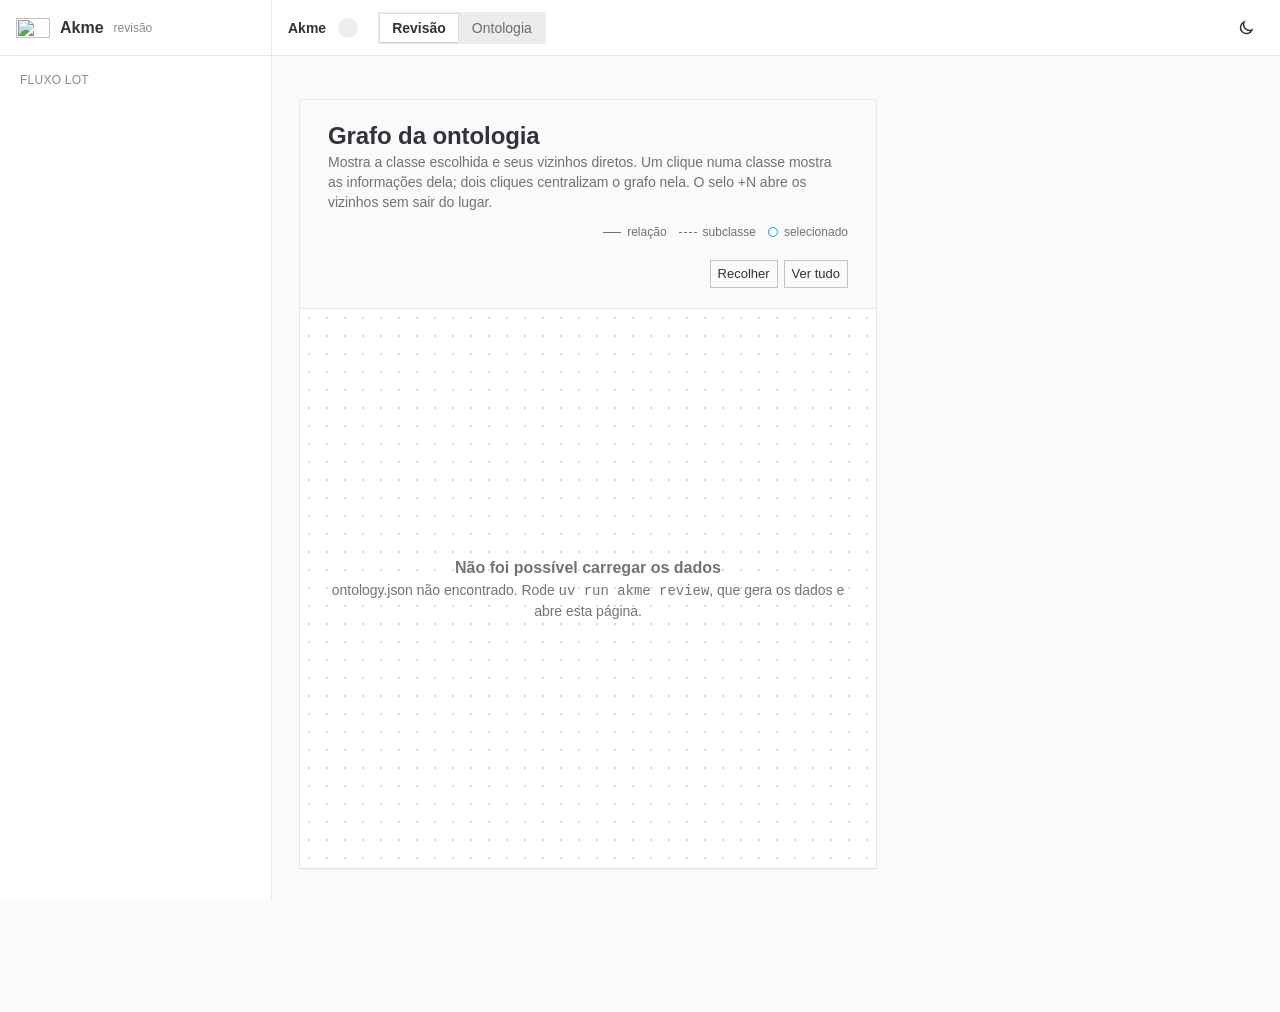
==== akme/static/index.html @ 79ede404 "feat: adiciona conversa com o agente na pagina de revisao via canal do Claude Code Prototipo experim" ====
<!doctype html>
<html lang="pt-BR">
<head>
<meta charset="utf-8">
<meta name="viewport" content="width=device-width, initial-scale=1">
<title>Akme: revisão e ontologia</title>
<meta name="description" content="Caixa de entrada de decisões do consultor: propostas do agente em cada etapa, grafo da ontologia, cobertura e pitfalls do último validate.">
<link rel="icon" href="brand/akme-icon.svg" type="image/svg+xml">
<script>
  // tema antes da primeira pintura: salvo pelo usuario, senao o do sistema
  (function () {
    var saved = null;
    try { saved = localStorage.getItem("akme-theme"); } catch (e) {}
    var dark = saved ? saved === "dark" : matchMedia("(prefers-color-scheme: dark)").matches;
    document.documentElement.setAttribute("data-theme", dark ? "dark" : "light");
  })();
</script>
<link rel="stylesheet" href="akme.css">
<script src="https://cdnjs.cloudflare.com/ajax/libs/d3/7.9.0/d3.min.js"></script>
</head>
<body>
<div class="app">
  <aside class="sidebar" id="sidebar" aria-label="Navegação">
    <div class="sidebar-head">
      <a class="brand" href="#" aria-label="Akme">
        <img class="light-only" src="brand/akme-symbol-light.svg" alt="" width="34" height="20">
        <img class="dark-only" src="brand/akme-symbol-dark.svg" alt="" width="34" height="20">
        <span>Akme</span>
      </a>
      <span class="label tertiary" id="sidebar-mode">revisão</span>
    </div>
    <div class="sidebar-body">
      <section class="sidebar-section" aria-label="Etapas do fluxo">
        <div class="group-label">Fluxo LOT</div>
        <ol class="stepper" id="stepper"></ol>
      </section>
      <nav id="rv-nav" class="sidebar-section" aria-label="Fila de decisões" hidden></nav>
      <div id="ont-nav" class="sidebar-section" hidden>
        <div class="input-search">
          <svg viewBox="0 0 24 24" fill="none" stroke="currentColor" stroke-width="2" aria-hidden="true"><circle cx="11" cy="11" r="7"/><path d="M20 20l-3.5-3.5"/></svg>
          <input id="search" class="input" type="search" placeholder="Buscar classe, termo ou sigla" aria-label="Buscar classe, termo ou sigla">
        </div>
        <nav id="nav" aria-label="Hierarquia de classes"></nav>
      </div>
    </div>
  </aside>

  <div class="main">
    <header class="header">
      <button class="btn btn-ghost btn-icon menu-btn" id="menu" aria-label="Abrir ou fechar a navegação" aria-controls="sidebar" aria-expanded="false">
        <svg viewBox="0 0 24 24" fill="none" stroke="currentColor" stroke-width="2"><path d="M4 7h16M4 12h16M4 17h16"/></svg>
      </button>
      <span class="title" id="project-title">Akme</span>
      <span class="badge badge-alt badge-sm mono" id="version"></span>
      <nav class="tabs" id="tabs" role="tablist" aria-label="Vistas" hidden>
        <button type="button" class="tab" id="tab-revisao" role="tab" aria-controls="view-revisao" aria-selected="true">Revisão <span class="badge" id="tab-revisao-count" hidden></span></button>
        <button type="button" class="tab" id="tab-ontologia" role="tab" aria-controls="view-ontologia" aria-selected="false">Ontologia</button>
      </nav>
      <span class="spacer"></span>
      <span class="stage-chip" id="stage-chip"></span>
      <button type="button" class="btn btn-outline btn-sm" id="chat-toggle" aria-controls="chat-panel" aria-expanded="false" hidden>Conversa <span class="badge badge-sm" id="chat-unread" hidden></span></button>
      <button class="btn btn-ghost btn-icon" id="theme" aria-label="Alternar tema claro e escuro">
        <svg id="icon-sun" viewBox="0 0 24 24" fill="none" stroke="currentColor" stroke-width="2"><circle cx="12" cy="12" r="4"/><path d="M12 2v2M12 20v2M2 12h2M20 12h2M4.9 4.9l1.4 1.4M17.7 17.7l1.4 1.4M4.9 19.1l1.4-1.4M17.7 6.3l1.4-1.4"/></svg>
        <svg id="icon-moon" viewBox="0 0 24 24" fill="none" stroke="currentColor" stroke-width="2" style="display:none"><path d="M20 14.5A8 8 0 0 1 9.5 4a8 8 0 1 0 10.5 10.5z"/></svg>
      </button>
    </header>

    <main class="content" id="conteudo">
      <div id="gate-banner" role="status" hidden></div>

      <section id="view-revisao" role="tabpanel" aria-labelledby="tab-revisao" hidden></section>

      <div id="view-ontologia" role="tabpanel" aria-labelledby="tab-ontologia" style="display:flex; flex-direction:column; gap:24px" hidden>
        <section class="stats" id="stats" aria-label="Resumo"></section>
        <section class="workspace">
          <div class="card graph-card">
            <div class="graph-head">
              <div>
                <h2 class="h2">Grafo da ontologia</h2>
                <p class="p secondary">Mostra a classe escolhida e seus vizinhos diretos. Um clique numa classe mostra as informações dela; dois cliques centralizam o grafo nela. O selo +N abre os vizinhos sem sair do lugar.</p>
              </div>
              <div class="legend" aria-hidden="true">
                <span><i></i> relação</span>
                <span><i class="dashed"></i> subclasse</span>
                <span><b></b> selecionado</span>
              </div>
            </div>
            <div class="graph-bar">
              <nav class="crumbs" id="crumbs" aria-label="Caminho da classe"></nav>
              <div class="actions">
                <div class="seg" id="layouts" role="group" aria-label="Forma do grafo"></div>
                <button type="button" class="btn btn-outline btn-sm" id="graph-reset">Recolher</button>
                <button type="button" class="btn btn-outline btn-sm" id="graph-all" aria-pressed="false">Ver tudo</button>
              </div>
            </div>
            <div class="graph-wrap">
              <svg class="graph" id="graph" role="img" aria-labelledby="graph-title"><title id="graph-title">Grafo de classes e relações da ontologia</title></svg>
              <div class="graph-empty" id="graph-empty" hidden></div>
            </div>
          </div>
          <aside class="card panel" id="panel" aria-live="polite"></aside>
        </section>
        <section class="summary" id="summary"></section>
      </div>
    </main>
  </div>
</div>

<aside class="chat-panel" id="chat-panel" aria-label="Conversa com o agente" hidden>
  <div class="chat-head">
    <span class="chat-title">Conversa com o agente</span>
    <button type="button" class="btn btn-ghost btn-icon btn-sm" id="chat-close" aria-label="Fechar a conversa">
      <svg viewBox="0 0 24 24" fill="none" stroke="currentColor" stroke-width="2" aria-hidden="true"><path d="M6 6l12 12M18 6L6 18"/></svg>
    </button>
  </div>
  <div class="chat-log" id="chat-log" role="log" aria-live="polite"></div>
  <p class="chat-hint" id="chat-hint" hidden></p>
  <p class="chat-error" id="chat-error" role="alert" hidden></p>
  <form class="chat-form" id="chat-form">
    <label class="sr-only" for="chat-input">Mensagem para o agente</label>
    <textarea class="textarea" id="chat-input" rows="3" placeholder="Escreva para o agente (Enter envia, Shift+Enter quebra linha)"></textarea>
    <button type="submit" class="btn" id="chat-send">Enviar</button>
  </form>
</aside>

<script src="ontology.js"></script>
<script src="graph.js"></script>
<script src="review.js"></script>
<script src="app.js"></script>
<script src="chat.js"></script>
</body>
</html>
---- akme/static/akme.css ----
/* Akme: folha de estilo da pagina de revisao e do grafo.
   Tokens e componentes do QuantumBlack Design System (QBDS) como no guia do grupo;
   ver docs/design-tokens.md. Sem build: CSS puro, cantos retos, modo claro e escuro. */

@font-face {
  font-family: "Inter"; font-style: normal; font-weight: 400 700; font-display: swap;
  src: url("fonts/inter-latin.woff2") format("woff2");
  unicode-range: U+0000-00FF, U+0131, U+0152-0153, U+02BB-02BC, U+02C6, U+02DA, U+02DC, U+0304, U+0308, U+0329, U+2000-206F, U+20AC, U+2122, U+2191, U+2193, U+2212, U+2215, U+FEFF, U+FFFD;
}
@font-face {
  font-family: "Roboto Mono"; font-style: normal; font-weight: 400 700; font-display: swap;
  src: url("fonts/roboto-mono-latin.woff2") format("woff2");
  unicode-range: U+0000-00FF, U+0131, U+0152-0153, U+02BB-02BC, U+02C6, U+02DA, U+02DC, U+0304, U+0308, U+0329, U+2000-206F, U+20AC, U+2122, U+2191, U+2193, U+2212, U+2215, U+FEFF, U+FFFD;
}

/* ---------- tokens ---------- */
:root {
  --mist-50: oklch(100% 0 0);
  --mist-100: oklch(98.54% 0.0013 286.38);
  --mist-200: oklch(97.24% 0.0011 197.14);
  --mist-300: oklch(96.37% 0.0017 247.84);
  --mist-400: oklch(94.49% 0.0025 228.79);
  --mist-500: oklch(93% 0.0035 247.86);
  --slate-300: oklch(30.29% 0.0203 273.16);
  --slate-600: oklch(25.44% 0.0231 273.73);
  --slate-700: oklch(23.76% 0.0235 273.59);
  --slate-800: oklch(22.43% 0.022 272.68);
  --slate-900: oklch(20.64% 0.0205 271.56);
  --slate-950: oklch(18.46% 0.0187 274.71);
  --qb-accent: oklch(69.89% 0.1572 238.91);

  --surface-base: var(--mist-100);
  --surface-primary: var(--mist-50);
  --surface-secondary: var(--mist-400);
  --fill-ui-1: var(--mist-100);
  --fill-ui-2: var(--mist-300);
  --fill-ui-3: var(--mist-200);
  --fill-subtle: oklch(20.64% 0.0205 271.56 / calc(15 / 255));
  --fill-muted: oklch(20.64% 0.0205 271.56 / calc(20 / 255));
  --fill-active: var(--slate-950);
  --fill-active-inverse: var(--mist-50);
  --text-primary: oklch(20.64% 0.0205 271.56 / calc(224 / 255));
  --text-secondary: oklch(20.64% 0.0205 271.56 / calc(153 / 255));
  --text-tertiary: oklch(20.64% 0.0205 271.56 / calc(128 / 255));
  --text-disabled: oklch(20.64% 0.0205 271.56 / calc(97 / 255));
  --text-inverse: oklch(100% 0 0 / calc(224 / 255));
  --text-information: #0369a1;
  --text-error: #b91c1c;
  --text-warning: #b45309;
  --text-success: #15803d;
  --border-divider: oklch(20.64% 0.0205 271.56 / calc(26 / 255));
  --border-tertiary: oklch(20.64% 0.0205 271.56 / calc(41 / 255));
  --border-secondary: oklch(20.64% 0.0205 271.56 / calc(61 / 255));
  --border-primary: oklch(20.64% 0.0205 271.56 / calc(153 / 255));
  --border-active: var(--slate-950);
  --border-focus: #0ea5e9;
  --status-success: #16a34a;
  --status-error: #dc2626;
  --status-warning: #d97706;
  --status-information: #0284c7;
  --shade-t: oklch(20.64% 0.0205 271.56 / calc(20 / 255));
  --shade: oklch(20.64% 0.0205 271.56 / calc(97 / 255));
  --shade-t-01: oklch(20.64% 0.0205 271.56 / calc(31 / 255));
  --shade-01: oklch(20.64% 0.0205 271.56 / calc(31 / 255));
  --overlay-hover: oklch(20.64% 0.0205 271.56 / calc(20 / 255));
  --overlay-pressed: oklch(20.64% 0.0205 271.56 / calc(41 / 255));
  --overlay-hover-inverse: oklch(100% 0 0 / calc(20 / 255));
  --overlay-pressed-inverse: oklch(100% 0 0 / calc(41 / 255));

  --font-sans: "Inter", "Segoe UI", Arial, sans-serif;
  --font-mono: "Roboto Mono", Consolas, monospace;
  --rad: 0; /* QBDS: cantos retos em todos os componentes */
  --rad-round: 9999px;
  --elevation-0: 0 1px 1px 0 var(--shade-t), 0 0 1px 0 var(--shade);
  --elevation-1: 0 2px 4px 1px var(--shade-t-01), 0 1px 4px 0 var(--shade-01);
  --header-h: 56px;
  --sidebar-w: 17rem;
  --inset: 28px;
  --inset-sm: 24px;
  --t: 140ms;
}
/* app.js resolve o tema (salvo ou do sistema) em data-theme antes da primeira pintura */
:root[data-theme="dark"] {
  --surface-base: var(--slate-900);
  --surface-primary: var(--slate-800);
  --surface-secondary: var(--slate-700);
  --fill-ui-1: var(--slate-600);
  --fill-ui-2: var(--slate-300);
  --fill-ui-3: var(--slate-700);
  --fill-subtle: oklch(100% 0 0 / calc(15 / 255));
  --fill-muted: oklch(100% 0 0 / calc(20 / 255));
  --fill-active: var(--mist-50);
  --fill-active-inverse: var(--slate-950);
  --text-primary: oklch(100% 0 0 / calc(224 / 255));
  --text-secondary: oklch(100% 0 0 / calc(153 / 255));
  --text-tertiary: oklch(100% 0 0 / calc(128 / 255));
  --text-disabled: oklch(100% 0 0 / calc(97 / 255));
  --text-inverse: oklch(20.64% 0.0205 271.56 / calc(224 / 255));
  --text-information: #38bdf8;
  --text-error: #f87171;
  --text-warning: #fbbf24;
  --text-success: #4ade80;
  --border-divider: oklch(100% 0 0 / calc(20 / 255));
  --border-tertiary: oklch(100% 0 0 / calc(41 / 255));
  --border-secondary: oklch(100% 0 0 / calc(97 / 255));
  --border-primary: oklch(100% 0 0 / calc(153 / 255));
  --border-active: var(--mist-50);
  --border-focus: #38bdf8;
  --status-success: #4ade80;
  --status-error: #f87171;
  --status-warning: #fbbf24;
  --status-information: #38bdf8;
  --shade-t: oklch(20.64% 0.0205 271.56 / calc(224 / 255));
  --shade: oklch(20.64% 0.0205 271.56 / calc(224 / 255));
  --shade-t-01: oklch(20.64% 0.0205 271.56 / calc(224 / 255));
  --shade-01: oklch(20.64% 0.0205 271.56 / calc(224 / 255));
  --overlay-hover: oklch(100% 0 0 / calc(20 / 255));
  --overlay-pressed: oklch(100% 0 0 / calc(41 / 255));
  --overlay-hover-inverse: oklch(20.64% 0.0205 271.56 / calc(20 / 255));
  --overlay-pressed-inverse: oklch(20.64% 0.0205 271.56 / calc(41 / 255));
}

/* ---------- base ---------- */
/* o navegador desenha barras de rolagem, campos e dialogos no esquema de cor da pagina */
:root { color-scheme: light; }
:root[data-theme="dark"] { color-scheme: dark; }
* { box-sizing: border-box; min-width: 0; scrollbar-width: thin; scrollbar-color: var(--border-secondary) transparent; }
::-webkit-scrollbar { width: 10px; height: 10px; }
::-webkit-scrollbar-track { background: transparent; }
::-webkit-scrollbar-thumb { background: var(--border-secondary); border: 3px solid transparent; background-clip: padding-box; border-radius: var(--rad-round); }
::-webkit-scrollbar-thumb:hover { background-color: var(--border-primary); }
::-webkit-scrollbar-corner { background: transparent; }
html { -webkit-font-smoothing: antialiased; }
body {
  margin: 0; background: var(--surface-base); color: var(--text-primary);
  font-family: var(--font-sans); font-size: 16px; line-height: 24px;
}
button, input, select, textarea { font: inherit; color: inherit; }
button { cursor: pointer; background: none; border: 0; padding: 0; border-radius: var(--rad); }
button:disabled { cursor: not-allowed; }
:focus-visible { outline: 2px solid var(--border-focus); outline-offset: 1px; }
h1, h2, h3, h4, p, ul, ol, dl, dd, figure { margin: 0; }
ul, ol { padding: 0; list-style: none; }
code, .mono { font-family: var(--font-mono); font-size: 14px; }
a { color: var(--text-primary); text-decoration: underline; text-underline-offset: 0.2em; }
[hidden] { display: none !important; }
.sr-only { position: absolute; width: 1px; height: 1px; overflow: hidden; clip: rect(0 0 0 0); white-space: nowrap; }

/* tipografia (classes do QBDS) */
.h1 { font-size: 32px; line-height: 40px; font-weight: 600; letter-spacing: -0.2px; }
.h2 { font-size: 24px; line-height: 32px; font-weight: 600; letter-spacing: -0.096px; }
.h3 { font-size: 20px; line-height: 28px; font-weight: 400; }
.h3-semibold { font-size: 20px; line-height: 28px; font-weight: 600; }
.h4 { font-size: 16px; line-height: 24px; font-weight: 600; }
.p-lg { font-size: 16px; line-height: 24px; }
.p { font-size: 14px; line-height: 20px; letter-spacing: -0.028px; }
.p-em { font-size: 14px; line-height: 20px; font-weight: 600; }
.label { font-size: 12px; line-height: 16px; }
.kind { font-size: 10px; line-height: 12px; font-weight: 500; letter-spacing: 0.12em; text-transform: uppercase; color: var(--text-tertiary); }
.secondary { color: var(--text-secondary); }
.tertiary { color: var(--text-tertiary); }
.prose { max-width: 68ch; }
.truncate { overflow: hidden; text-overflow: ellipsis; white-space: nowrap; }

/* ---------- componentes ---------- */
/* botao */
.btn {
  position: relative; display: inline-flex; align-items: center; justify-content: center; gap: 8px;
  padding: 8px 12px; min-height: 36px; font-size: 14px; line-height: 20px; font-weight: 600; white-space: nowrap;
  background: var(--fill-active); color: var(--text-inverse); border-radius: var(--rad); transition: background-color var(--t), box-shadow var(--t);
}
.btn:hover:not(:disabled) { background-image: linear-gradient(var(--overlay-hover-inverse), var(--overlay-hover-inverse)); }
.btn:active:not(:disabled) { background-image: linear-gradient(var(--overlay-pressed-inverse), var(--overlay-pressed-inverse)); }
.btn:hover:not(:disabled) > .btn-label { text-decoration: underline; text-underline-position: from-font; }
.btn:disabled { background: var(--fill-muted); color: var(--text-disabled); background-image: none; }
.btn:focus-visible { outline: 2px solid var(--border-focus); outline-offset: 2px; }
.btn-secondary { background: var(--fill-muted); color: var(--text-primary); }
.btn-secondary:hover:not(:disabled) { background-image: linear-gradient(var(--overlay-hover), var(--overlay-hover)); }
.btn-secondary:active:not(:disabled) { background-image: linear-gradient(var(--overlay-pressed), var(--overlay-pressed)); }
.btn-outline { background: transparent; color: var(--text-primary); box-shadow: inset 0 0 0 1px var(--border-secondary); }
.btn-outline:hover:not(:disabled) { box-shadow: inset 0 0 0 1px var(--border-primary); background-image: linear-gradient(var(--overlay-hover), var(--overlay-hover)); }
.btn-outline:active:not(:disabled) { background-image: linear-gradient(var(--overlay-pressed), var(--overlay-pressed)); }
.btn-outline:disabled { background: transparent; box-shadow: inset 0 0 0 1px var(--border-tertiary); }
.btn-ghost { background: transparent; color: var(--text-primary); }
.btn-ghost:hover:not(:disabled) { background: var(--overlay-hover); background-image: none; }
.btn-ghost:active:not(:disabled) { background: var(--overlay-pressed); }
.btn-ghost:disabled { background: transparent; }
.btn-accent { background: var(--qb-accent); color: oklch(20.64% 0.0205 271.56 / calc(224 / 255)); }
.btn-accent:hover:not(:disabled) { background-image: linear-gradient(var(--overlay-hover), var(--overlay-hover)); }
.btn-danger[aria-pressed="true"], .btn-danger.on { background: var(--status-error); color: var(--text-inverse); box-shadow: none; }
.btn-sm { padding: 4px 8px; min-height: 28px; font-size: 13px; line-height: 20px; font-weight: 500; }
.btn-icon { padding: 0; width: 36px; min-height: 36px; }
.btn-icon.btn-sm { width: 28px; min-height: 28px; }
.btn svg, .btn-icon svg { width: 18px; height: 18px; flex-shrink: 0; }
.btn-sm svg { width: 16px; height: 16px; }
.btn[aria-pressed="true"]:not(.btn-danger) { background: var(--fill-active); color: var(--text-inverse); box-shadow: none; }

/* badge (pilula) e tag */
.badge {
  display: inline-flex; align-items: center; justify-content: center; gap: 4px; height: 24px; min-width: 24px; padding: 0 8px;
  border-radius: var(--rad-round); font-size: 12px; line-height: 16px; white-space: nowrap; flex-shrink: 0;
  background: var(--fill-active); color: var(--text-inverse);
}
.badge svg { width: 14px; height: 14px; }
.badge-sm { height: 20px; min-width: 20px; padding: 0 6px; }
.badge-alt { background: var(--fill-muted); color: var(--text-secondary); }
.badge-accent { background: var(--qb-accent); color: var(--mist-50); }
.badge-success { background: var(--status-success); color: var(--text-inverse); }
.badge-warning { background: var(--status-warning); color: var(--text-inverse); }
.badge-error { background: var(--status-error); color: var(--text-inverse); }
.badge-outline { background: transparent; color: var(--text-secondary); outline: 1px solid var(--border-secondary); outline-offset: -1px; }
.badge-outline.badge-success { color: var(--text-success); outline-color: var(--status-success); }
.badge-outline.badge-warning { color: var(--text-warning); outline-color: var(--status-warning); }
.badge-outline.badge-error { color: var(--text-error); outline-color: var(--status-error); }
.badge-outline.badge-accent { color: var(--text-information); outline-color: var(--qb-accent); }
.badge.mono { font-size: 12px; }
.badges { display: flex; flex-wrap: wrap; gap: 6px; align-items: center; }
.tag { display: inline-flex; align-items: center; gap: 4px; height: 24px; padding: 0 6px; font-size: 12px; line-height: 16px; color: var(--text-primary); background: var(--fill-muted); border-radius: var(--rad); }
.tag svg { width: 14px; height: 14px; }
.status-dot { display: inline-block; width: 8px; height: 8px; border-radius: var(--rad-round); flex-shrink: 0; background: var(--fill-active); }
.status-dot.success { background: var(--status-success); }
.status-dot.error { background: var(--status-error); }
.status-dot.warning { background: var(--status-warning); }
.status-dot.information { background: var(--status-information); }
.status-dot.outline { background: transparent; box-shadow: inset 0 0 0 1.5px var(--border-secondary); }

/* callout (Alert long do QBDS) */
.callout { display: flex; gap: 12px; padding: 16px; background: var(--fill-ui-3); border: 1px solid var(--border-divider); color: var(--text-primary); }
.callout > svg { width: 20px; height: 20px; flex-shrink: 0; margin-top: 2px; }
.callout-nota > svg { color: var(--status-information); }
.callout-atencao > svg { color: var(--status-warning); }
.callout-erro > svg { color: var(--status-error); }
.callout-ok > svg { color: var(--status-success); }
.callout-exemplo > svg { color: var(--text-secondary); }
.callout-back { border-color: var(--status-information); }
.callout-back > svg { color: var(--status-information); }
.callout-back .t { font-size: 16px; line-height: 24px; }
.rv-round { margin-bottom: 16px; }
.callout .t { font-weight: 600; font-size: 14px; line-height: 20px; }
.callout .b { font-size: 14px; line-height: 20px; color: var(--text-secondary); }
.callout .b ul { list-style: disc; padding-left: 18px; margin-top: 4px; }
.callout .b p + p { margin-top: 4px; }

/* cartao */
.card { background: var(--fill-ui-1); box-shadow: var(--elevation-0); padding: var(--inset); display: flex; flex-direction: column; gap: 8px; border-radius: var(--rad); }
.card.high { background: var(--fill-ui-2); }
.card.sm { padding: var(--inset-sm); }
.card-title { font-size: 24px; line-height: 32px; font-weight: 400; }
.card-desc { color: var(--text-secondary); font-size: 16px; line-height: 24px; }

/* stepper vertical, tamanho sm */
.stepper { display: flex; flex-direction: column; }
.step { display: flex; gap: 12px; min-height: 40px; }
.step-rail { display: flex; flex-direction: column; align-items: center; gap: 4px; width: 24px; flex-shrink: 0; }
.step-marker { width: 24px; height: 24px; flex-shrink: 0; display: grid; place-items: center; border-radius: var(--rad-round); font-size: 12px; line-height: 16px; font-weight: 600; box-sizing: border-box; border: 1px solid var(--border-secondary); background: var(--fill-muted); color: var(--text-primary); transition: background-color 200ms, border-color 200ms; }
.step-marker svg { width: 14px; height: 14px; }
.step[data-status="active"] .step-marker { background: var(--fill-active); border-color: var(--border-active); color: var(--text-inverse); }
.step[data-status="completed"] .step-marker { background: var(--fill-active); border-color: var(--border-active); color: var(--text-inverse); }
.step[data-status="error"] .step-marker { background: var(--status-error); border: 0; color: var(--text-inverse); }
.step-sep { flex: 1; width: 1px; min-height: 8px; background: var(--border-tertiary); position: relative; overflow: hidden; }
.step-sep::after { content: ""; position: absolute; inset: 0; background: var(--border-active); transform: scaleY(0); transform-origin: top; transition: transform 300ms ease-out; }
.step[data-status="completed"] .step-sep::after { transform: scaleY(1); }
.step:last-child .step-sep { display: none; }
.step-body { display: flex; flex-direction: column; gap: 0; padding-bottom: 12px; min-width: 0; }
.step-label { font-size: 12px; line-height: 24px; text-transform: uppercase; color: var(--text-secondary); letter-spacing: 0.02em; }
.step-title { font-size: 14px; line-height: 20px; color: var(--text-primary); }
.step[data-status="active"] .step-title { font-weight: 600; }
.step[data-status="incomplete"] .step-title { color: var(--text-secondary); }
.step-desc { font-size: 12px; line-height: 16px; color: var(--text-tertiary); }

/* campos */
.field { display: flex; flex-direction: column; gap: 4px; }
.field-label { font-size: 12px; line-height: 16px; font-weight: 500; color: var(--text-secondary); }
.field-help { font-size: 12px; line-height: 16px; color: var(--text-tertiary); }
.input, .select, .textarea {
  width: 100%; min-height: 36px; padding: 6px 10px; background: var(--surface-primary); color: var(--text-primary);
  border: 1px solid var(--border-secondary); border-radius: var(--rad); font-family: var(--font-sans); font-size: 14px; line-height: 20px;
}
.input::placeholder, .textarea::placeholder { color: var(--text-tertiary); }
.input:hover, .select:hover, .textarea:hover { border-color: var(--border-primary); }
.input:focus, .select:focus, .textarea:focus { outline: 2px solid var(--border-focus); outline-offset: -1px; border-color: var(--border-focus); }
.input:disabled, .select:disabled, .textarea:disabled { background: var(--fill-muted); color: var(--text-disabled); cursor: not-allowed; }
.textarea { resize: vertical; min-height: 64px; }
.textarea.lg { font-size: 16px; line-height: 24px; }
.select option { background: var(--surface-primary); color: var(--text-primary); }
.input-search { position: relative; }
.input-search .input { padding-left: 34px; }
.input-search svg { position: absolute; left: 10px; top: 10px; width: 16px; height: 16px; color: var(--text-tertiary); pointer-events: none; }
.checkbox { display: inline-flex; align-items: center; gap: 8px; font-size: 14px; line-height: 20px; }
.checkbox input { width: 16px; height: 16px; margin: 0; accent-color: var(--fill-active); }

/* grupo segmentado (escolha unica) */
.seg { display: inline-flex; box-shadow: inset 0 0 0 1px var(--border-secondary); background: var(--surface-primary); border-radius: var(--rad); }
.seg.col { flex-direction: column; display: flex; }
.seg > button { flex: 1; padding: 6px 12px; min-height: 32px; font-size: 13px; line-height: 20px; color: var(--text-primary); text-align: center; border-radius: var(--rad); }
.seg.col > button { text-align: left; }
.seg > button + button { box-shadow: inset 1px 0 0 var(--border-tertiary); }
.seg.col > button + button { box-shadow: inset 0 1px 0 var(--border-tertiary); }
.seg > button:hover:not(:disabled) { background: var(--overlay-hover); }
.seg > button[aria-pressed="true"], .seg > button[aria-pressed="true"]:hover:not(:disabled) { background: var(--fill-active); color: var(--text-inverse); font-weight: 600; box-shadow: none; }
.seg > button.no[aria-pressed="true"], .seg > button.no[aria-pressed="true"]:hover:not(:disabled) { background: var(--status-error); }
.seg > button:disabled { color: var(--text-disabled); }
.seg > button:focus-visible { outline-offset: -2px; }

/* tabela */
table { width: 100%; border-collapse: collapse; font-size: 14px; line-height: 20px; }
th { text-align: left; color: var(--text-secondary); font-weight: 500; border-bottom: 1px solid var(--border-tertiary); padding: 8px 12px 8px 0; white-space: nowrap; }
td { vertical-align: top; padding: 8px 12px 8px 0; border-bottom: 1px solid var(--border-divider); }
tr:last-child td { border-bottom: 0; }

/* lista de rotulo e valor */
.kv { display: grid; grid-template-columns: minmax(8rem, max-content) minmax(0, 1fr); gap: 6px 16px; font-size: 14px; line-height: 20px; }
.kv dt { color: var(--text-secondary); }
.kv dd { overflow-wrap: anywhere; }
.kv dd.mono { font-size: 13px; }

/* dialogo */
dialog.dlg { border: 0; padding: 0; background: var(--surface-primary); color: var(--text-primary); box-shadow: var(--elevation-1); max-width: 34rem; width: calc(100% - 32px); border-radius: var(--rad); }
dialog.dlg::backdrop { background: oklch(20.64% 0.0205 271.56 / 0.5); }
.dlg-body { padding: var(--inset-sm); display: flex; flex-direction: column; gap: 16px; }
.dlg-actions { display: flex; justify-content: flex-end; gap: 8px; flex-wrap: wrap; }

/* toast */
.toast { position: fixed; left: 50%; bottom: 24px; transform: translateX(-50%); z-index: 50; padding: 10px 14px; background: var(--fill-active); color: var(--text-inverse); font-size: 14px; line-height: 20px; box-shadow: var(--elevation-1); display: flex; gap: 12px; align-items: center; max-width: calc(100% - 32px); }
.toast .btn { min-height: 28px; padding: 2px 8px; background: var(--fill-active-inverse); color: var(--text-primary); }

/* ---------- layout ---------- */
.app { display: grid; grid-template-columns: var(--sidebar-w) minmax(0, 1fr); min-height: 100dvh; }
.sidebar { position: sticky; top: 0; height: 100dvh; overflow-y: auto; background: var(--surface-primary); border-right: 1px solid var(--border-divider); display: flex; flex-direction: column; }
.sidebar-head { height: var(--header-h); display: flex; align-items: center; gap: 10px; padding: 0 16px; border-bottom: 1px solid var(--border-divider); flex-shrink: 0; }
.brand { display: flex; align-items: center; gap: 10px; font-weight: 600; font-size: 16px; color: var(--text-primary); text-decoration: none; }
.brand img, .brand svg { width: 34px; height: 20px; display: block; }
.brand .dark-only { display: none; }
:root[data-theme="dark"] .brand .light-only { display: none; }
:root[data-theme="dark"] .brand .dark-only { display: block; }
.sidebar-body { padding: 16px 12px 24px; display: flex; flex-direction: column; gap: 20px; }
.sidebar-section { display: flex; flex-direction: column; gap: 4px; }
.group-label { padding: 0 8px 6px; text-transform: uppercase; color: var(--text-tertiary); font-size: 12px; line-height: 16px; letter-spacing: 0.02em; }
.nav-item { display: flex; align-items: center; gap: 8px; width: 100%; text-align: left; padding: 6px 8px; font-size: 14px; line-height: 20px; color: var(--text-primary); transition: background var(--t); }
.nav-item:hover { background: var(--overlay-hover); }
.nav-item[aria-pressed="true"], .nav-item[aria-current="true"] { background: var(--fill-subtle); font-weight: 600; }
.nav-item .count { margin-left: auto; color: var(--text-tertiary); font-size: 12px; font-variant-numeric: tabular-nums; }
.nav-item .count.hot { color: var(--text-inverse); background: var(--fill-active); border-radius: var(--rad-round); min-width: 20px; height: 20px; padding: 0 6px; display: inline-grid; place-items: center; font-weight: 600; }
.nav-item svg { width: 16px; height: 16px; color: var(--text-tertiary); flex-shrink: 0; }
.nav-sub { padding-left: 16px; }
.tree-row { display: flex; align-items: center; }
.tree-row .nav-item { flex: 1; min-width: 0; }
.tree-row .nav-item > span:first-child { overflow: hidden; text-overflow: ellipsis; white-space: nowrap; }
.caret { width: 20px; height: 28px; flex-shrink: 0; display: grid; place-items: center; color: var(--text-tertiary); }
.caret svg { width: 12px; height: 12px; transition: transform var(--t); }
.caret[aria-expanded="true"] svg { transform: rotate(90deg); }
.caret:hover { color: var(--text-primary); }
.caret.leaf { visibility: hidden; }

.main { display: flex; flex-direction: column; min-width: 0; }
.header {
  position: sticky; top: 0; z-index: 10; height: var(--header-h); display: flex; align-items: center; gap: 12px;
  padding: 0 16px; border-bottom: 1px solid var(--border-divider);
  background: color-mix(in oklch, var(--surface-primary) 92%, transparent); backdrop-filter: blur(8px);
}
.header .title { font-size: 14px; line-height: 20px; font-weight: 600; }
.header .spacer { margin-left: auto; }
.header .stage-chip { display: inline-flex; align-items: center; gap: 8px; font-size: 13px; line-height: 20px; color: var(--text-secondary); }
.menu-btn { display: none; }
.tabs { display: flex; gap: 2px; margin-left: 8px; padding: 2px; background: var(--fill-muted); }
.tab { display: inline-flex; align-items: center; gap: 6px; padding: 4px 12px; font-size: 14px; line-height: 20px; color: var(--text-secondary); transition: background var(--t); border-radius: var(--rad); }
.tab:hover { color: var(--text-primary); }
.tab[aria-selected="true"] { background: var(--surface-primary); color: var(--text-primary); font-weight: 600; box-shadow: var(--elevation-0); }
.tab .badge { height: 18px; min-width: 18px; padding: 0 5px; font-size: 11px; }

.content { width: 100%; padding: 16px 16px 96px; display: flex; flex-direction: column; gap: 16px; }
@media (min-width: 640px) { .content { padding: 20px 28px 120px; } }

/* ---------- revisao ---------- */
.rv-head { display: flex; flex-wrap: wrap; align-items: flex-end; gap: 12px 24px; }
.rv-head .intro { flex: 1 1 24rem; display: flex; flex-direction: column; gap: 4px; max-width: 60ch; }
.rv-reviewer { display: flex; align-items: center; gap: 8px; width: 16rem; max-width: 100%; }
.rv-reviewer .input { min-height: 32px; padding: 4px 8px; }
.rv-toolbar { display: flex; flex-wrap: wrap; align-items: center; gap: 8px; }
.rv-toolbar .spacer { flex: 1; }
.rv-layout { display: grid; grid-template-columns: minmax(18rem, 24rem) minmax(0, 1fr); gap: 24px; align-items: start; }
.rv-list { display: flex; flex-direction: column; background: var(--surface-primary); box-shadow: var(--elevation-0); max-height: calc(100dvh - var(--header-h) - 130px); overflow-y: auto; position: sticky; top: calc(var(--header-h) + 16px); }
.rv-list-head { position: sticky; top: 0; z-index: 1; display: flex; align-items: center; gap: 8px; padding: 10px 12px; background: var(--surface-primary); border-bottom: 1px solid var(--border-divider); font-size: 12px; line-height: 16px; color: var(--text-secondary); text-transform: uppercase; letter-spacing: 0.02em; }
.rv-list-head .n { margin-left: auto; font-variant-numeric: tabular-nums; }
.rv-group { padding: 10px 12px 4px; font-size: 12px; line-height: 16px; color: var(--text-tertiary); text-transform: uppercase; letter-spacing: 0.02em; }
.rv-item { display: grid; grid-template-columns: 16px minmax(0, 1fr) auto; gap: 4px 10px; align-items: start; width: 100%; text-align: left; padding: 10px 12px; border-bottom: 1px solid var(--border-divider); color: var(--text-primary); transition: background var(--t); }
.rv-item:hover { background: var(--overlay-hover); }
.rv-item[aria-current="true"] { background: var(--fill-subtle); box-shadow: inset 3px 0 0 var(--fill-active); }
.rv-item .ico { width: 16px; height: 16px; margin-top: 2px; color: var(--text-tertiary); }
.rv-item .ico svg { width: 16px; height: 16px; }
.rv-item .t { font-size: 14px; line-height: 20px; font-weight: 500; overflow-wrap: anywhere; }
.rv-item .s { grid-column: 2 / 4; font-size: 12px; line-height: 16px; color: var(--text-secondary); overflow-wrap: anywhere; }
.rv-item .state { font-size: 11px; line-height: 16px; white-space: nowrap; display: inline-flex; align-items: center; gap: 4px; color: var(--text-secondary); }
.rv-item .state.accept { color: var(--text-success); }
.rv-item .state.reject { color: var(--text-error); }
.rv-item .state.draft { color: var(--text-warning); }
.rv-item .state.new { color: var(--text-information); }
.rv-item .state svg { width: 12px; height: 12px; }
.rv-item.dim { opacity: 0.6; }
.rv-empty { padding: 24px 16px; color: var(--text-secondary); font-size: 14px; line-height: 20px; }
.rv-one { max-width: 60rem; margin: 0 auto; width: 100%; display: flex; flex-direction: column; gap: 16px; }
.rv-progress { display: flex; flex-direction: column; gap: 8px; }
.rv-progress .line { height: 4px; background: var(--fill-muted); overflow: hidden; }
.rv-progress .line i { display: block; height: 100%; background: var(--fill-active); transition: width 200ms; }
.rv-progress .row { display: flex; align-items: center; gap: 12px; font-size: 14px; line-height: 20px; color: var(--text-secondary); min-height: 28px; }
.rv-progress .where { font-weight: 600; color: var(--text-primary); }
.rv-progress .spacer { flex: 1; }
.rv-cardnav { display: flex; align-items: center; gap: 12px; }
.rv-cardnav .spacer { flex: 1; }
.rv-cardnav .hint { font-size: 13px; line-height: 18px; color: var(--text-secondary); text-align: right; }
.rv-detail { display: flex; flex-direction: column; gap: 24px; }
.rv-card { background: var(--surface-primary); box-shadow: var(--elevation-0); display: flex; flex-direction: column; }
.rv-card.invalid { box-shadow: var(--elevation-0), inset 0 0 0 1px var(--status-error); }
.rv-card-head { padding: var(--inset) var(--inset) 20px; display: flex; flex-direction: column; gap: 12px; }
.rv-card-head .eyebrow { font-size: 13px; line-height: 20px; color: var(--text-tertiary); }
.rv-card-head .title { font-size: 28px; line-height: 36px; font-weight: 600; letter-spacing: -0.2px; overflow-wrap: anywhere; display: flex; flex-wrap: wrap; align-items: baseline; gap: 4px 12px; }
.rv-card-head .title .ident { font-size: 15px; line-height: 20px; font-weight: 400; color: var(--text-secondary); }
.rv-card-head .title .ident.mono { font-size: 14px; }
.rv-card-head .subtitle { font-size: 16px; line-height: 24px; color: var(--text-secondary); }
.rv-body { gap: 18px; padding-top: 20px; padding-bottom: 24px; }
.rv-prose { font-size: 17px; line-height: 27px; color: var(--text-primary); max-width: 64ch; }
.meta { display: flex; flex-wrap: wrap; gap: 10px 28px; margin: 0; }
.meta > div { display: flex; flex-direction: column; gap: 2px; min-width: 10rem; max-width: 100%; }
.meta dt { font-size: 12px; line-height: 16px; color: var(--text-tertiary); }
.meta dd { font-size: 14px; line-height: 20px; color: var(--text-primary); overflow-wrap: anywhere; }
.meta dd.mono { font-size: 13px; }
/* relacao desenhada: dominio, seta com nome e multiplicidade, alcance */
.rel-diagram { display: flex; align-items: center; gap: 12px; flex-wrap: wrap; padding: 4px 0 2px; }
.rel-diagram .node { display: inline-flex; align-items: center; min-height: 40px; padding: 0 16px; background: var(--surface-primary); box-shadow: inset 0 0 0 1.5px var(--border-secondary); font-size: 15px; font-weight: 600; white-space: nowrap; }
.rel-diagram .arrow { display: flex; flex-direction: column; align-items: center; gap: 2px; min-width: 12rem; flex: 1; }
.rel-diagram .lbl { font-size: 14px; line-height: 18px; color: var(--text-primary); }
.rel-diagram .line { display: flex; align-items: center; width: 100%; gap: 6px; }
.rel-diagram .line .m { font-family: var(--font-mono); font-size: 12px; color: var(--text-secondary); font-style: normal; min-width: 1ch; text-align: center; }
.rel-diagram .line .shaft { flex: 1; height: 0; border-top: 1.5px solid var(--text-secondary); position: relative; }
.rel-diagram .line .shaft::after { content: ""; position: absolute; right: -1px; top: -5px; border: 5px solid transparent; border-left: 7px solid var(--text-secondary); border-right: 0; }
.rel-diagram .mult { font-size: 12px; line-height: 16px; color: var(--text-tertiary); }
.rv-section { padding: 16px var(--inset); border-top: 1px solid var(--border-divider); display: flex; flex-direction: column; gap: 10px; }
.rv-section > h3 { font-size: 11px; line-height: 16px; text-transform: uppercase; letter-spacing: 0.08em; color: var(--text-tertiary); font-weight: 500; }
.rv-decide { background: var(--fill-ui-1); padding-top: 20px; padding-bottom: 24px; }
.rv-decide .seg > button { min-height: 40px; padding: 8px 20px; font-size: 14px; }
.rv-decide .row { display: flex; flex-wrap: wrap; align-items: center; gap: 8px 12px; }
.rv-decide .choice { display: flex; flex-direction: column; gap: 6px; }
.rv-decide .choice-help { font-size: 12px; line-height: 16px; color: var(--text-tertiary); }
.rv-saved { font-size: 12px; line-height: 16px; color: var(--text-secondary); display: flex; align-items: center; gap: 6px; }
.rv-saved svg { width: 14px; height: 14px; color: var(--status-success); }
.ev { display: flex; flex-direction: column; align-items: flex-start; gap: 4px; padding: 12px 16px; border-left: 3px solid var(--border-secondary); background: var(--fill-ui-3); font-size: 15px; line-height: 24px; }
.ev.b { border-left-color: var(--status-warning); }
.ev .path { font-family: var(--font-mono); font-size: 12px; line-height: 18px; color: var(--text-secondary); overflow-wrap: anywhere; }
.ev .quote { color: var(--text-primary); font-style: italic; }
.ev .check { color: var(--text-information); font-size: 13px; text-decoration: underline; margin-left: 6px; font-style: normal; }
.ev .checked { color: var(--text-secondary); font-size: 12px; }
.obs { display: flex; flex-direction: column; gap: 4px; font-size: 14px; line-height: 20px; }
.obs li { padding-left: 14px; position: relative; }
.obs li::before { content: ""; position: absolute; left: 0; top: 8px; width: 5px; height: 5px; background: var(--text-tertiary); }
.diff th, .diff td { padding: 6px 12px 6px 0; }
.rv-edit-grid { display: grid; grid-template-columns: repeat(auto-fit, minmax(16rem, 1fr)); gap: 12px 16px; }
.rv-edit-grid .full { grid-column: 1 / -1; }
.rv-new { width: 100%; padding: 12px; text-align: left; border: 1px dashed var(--border-secondary); color: var(--text-primary); font-size: 14px; line-height: 20px; display: flex; gap: 8px; align-items: center; }
.rv-new:hover:not(:disabled) { background: var(--overlay-hover); }
.rv-new:disabled { color: var(--text-disabled); }
.rv-new svg { width: 16px; height: 16px; }

/* barra de acao fixa */
.rv-bar { position: fixed; left: var(--sidebar-w); right: 0; bottom: 0; z-index: 20; display: flex; flex-wrap: nowrap; align-items: center; gap: 8px 16px; padding: 12px 28px; background: var(--surface-primary); border-top: 1px solid var(--border-tertiary); box-shadow: 0 -2px 8px 0 var(--shade-t); }
.rv-bar .counts { font-size: 13px; line-height: 20px; color: var(--text-secondary); font-variant-numeric: tabular-nums; }
.rv-bar .counts b { color: var(--text-primary); }
.rv-bar .msg { font-size: 13px; line-height: 20px; flex: 1 1 auto; min-width: 0; overflow: hidden; text-overflow: ellipsis; white-space: nowrap; }
.rv-bar .msg.error { color: var(--text-error); }
.rv-bar .msg.success { color: var(--text-success); }
.rv-bar .msg.info { color: var(--text-secondary); }
.rv-bar .actions { display: flex; gap: 8px; margin-left: auto; flex-shrink: 0; }
.kbd { display: inline-block; padding: 0 5px; min-width: 18px; text-align: center; font-family: var(--font-mono); font-size: 11px; line-height: 18px; border: 1px solid var(--border-secondary); color: var(--text-secondary); background: var(--surface-primary); }

/* ---------- ontologia (grafo) ---------- */
.stats { display: grid; grid-template-columns: repeat(auto-fit, minmax(150px, 1fr)); gap: 12px; }
.stat .value { font-size: 32px; line-height: 36px; font-weight: 600; font-variant-numeric: tabular-nums; }
.stat .label { color: var(--text-secondary); }
.workspace { display: grid; grid-template-columns: minmax(0, 1fr) 22rem; gap: 24px; align-items: start; }
.graph-card { padding: 0; overflow: hidden; }
.graph-head { display: flex; flex-wrap: wrap; align-items: center; gap: 12px; padding: 20px var(--inset) 12px; }
.graph-head .legend { margin-left: auto; display: flex; flex-wrap: wrap; gap: 12px; }
.graph-bar { display: flex; flex-wrap: wrap; align-items: center; gap: 8px; padding: 0 var(--inset) 12px; }
.crumbs { display: flex; flex-wrap: wrap; align-items: center; gap: 2px; font-size: 13px; line-height: 20px; min-width: 0; }
.crumbs button { padding: 2px 6px; color: var(--text-secondary); }
.crumbs button:hover { background: var(--fill-subtle); color: var(--text-primary); }
.crumbs button[aria-current="true"] { color: var(--text-primary); font-weight: 600; }
.crumbs .sep { color: var(--text-tertiary); }
.graph-bar .actions { margin-left: auto; display: flex; gap: 6px; flex-wrap: wrap; }
.legend span { display: inline-flex; align-items: center; gap: 6px; font-size: 12px; line-height: 16px; color: var(--text-secondary); }
.legend i { width: 18px; height: 0; border-top: 1.5px solid var(--text-secondary); }
.legend i.dashed { border-top-style: dashed; }
.legend b { width: 10px; height: 10px; border-radius: var(--rad-round); border: 1.5px solid var(--qb-accent); background: var(--surface-primary); }
.graph-wrap { position: relative; height: 560px; background-color: var(--surface-primary); background-image: radial-gradient(var(--border-tertiary) 1px, transparent 1px); background-size: 18px 18px; border-top: 1px solid var(--border-divider); }
svg.graph { width: 100%; height: 100%; display: block; touch-action: none; }
.node { cursor: pointer; }
.node rect.box { fill: var(--surface-primary); stroke: var(--border-secondary); stroke-width: 1.5; transition: stroke var(--t); }
.node.root rect.box { fill: var(--fill-ui-2); }
.node.metric rect.box { stroke-dasharray: 4 3; }
.node.pending rect.box { stroke-dasharray: 2 3; stroke: var(--status-information); }
.node:hover rect.box { stroke: var(--border-active); }
.node.selected rect.box { stroke: var(--qb-accent); stroke-width: 2.5; }
.node.focus rect.box { fill: color-mix(in oklch, var(--qb-accent) 14%, var(--surface-primary)); }
.node .more { cursor: pointer; }
.node .more circle { fill: var(--fill-active); stroke: none; }
.node .more text { fill: var(--text-inverse); font-size: 10px; font-weight: 600; }
.node .more:hover circle { fill: var(--qb-accent); }
.node text { font-family: var(--font-sans); font-size: 12px; fill: var(--text-primary); pointer-events: none; }
.node text.kind { font-size: 9px; letter-spacing: 0.12em; fill: var(--text-tertiary); text-transform: uppercase; }
.edge { fill: none; stroke: var(--text-secondary); stroke-width: 1.2; }
.edge.sub { stroke: var(--border-secondary); stroke-dasharray: 4 4; }
.edge.dim { opacity: 0.25; }
.edge-label { font-family: var(--font-sans); font-size: 11px; fill: var(--text-secondary); paint-order: stroke; stroke: var(--surface-primary); stroke-width: 4px; stroke-linejoin: round; pointer-events: none; }
.graph-empty { position: absolute; inset: 0; display: grid; place-items: center; text-align: center; padding: 24px; color: var(--text-secondary); }
.link-btn { color: var(--text-information); text-decoration: underline; text-underline-offset: 2px; }
.link-btn:hover { color: var(--text-primary); }
.panel { position: sticky; top: calc(var(--header-h) + 24px); display: flex; flex-direction: column; gap: 0; padding: 0; }
.panel-head { padding: var(--inset) var(--inset) 16px; display: flex; flex-direction: column; gap: 6px; }
.panel-section { padding: 16px var(--inset); border-top: 1px solid var(--border-divider); display: flex; flex-direction: column; gap: 8px; }
.panel-section h3 { font-size: 12px; line-height: 16px; text-transform: uppercase; letter-spacing: 0.04em; color: var(--text-tertiary); font-weight: 500; }
.row { display: flex; gap: 8px; align-items: baseline; font-size: 14px; line-height: 20px; }
.row .k { color: var(--text-secondary); flex-shrink: 0; min-width: 7rem; }
.rel-item { display: flex; flex-direction: column; gap: 2px; font-size: 14px; line-height: 20px; }
.rel-item .mono { overflow-wrap: anywhere; }
.summary { display: grid; grid-template-columns: repeat(auto-fit, minmax(320px, 1fr)); gap: 24px; }
.bar { height: 8px; background: var(--fill-muted); overflow: hidden; }
.bar > i { display: block; height: 100%; background: var(--fill-active); }
.bar.ok > i { background: var(--status-success); }

/* ---------- conversa com o agente (canal) ---------- */
:root { --chat-w: 24rem; }
.chat-panel {
  position: fixed; top: 0; right: 0; bottom: 0; width: var(--chat-w); max-width: 100vw; z-index: 25;
  display: flex; flex-direction: column; background: var(--surface-primary); border-left: 1px solid var(--border-divider);
}
.chat-panel[hidden] { display: none; }
body.chat-open .main { margin-right: var(--chat-w); }
body.chat-open .rv-bar { right: var(--chat-w); }
.chat-head { height: var(--header-h); flex-shrink: 0; display: flex; align-items: center; justify-content: space-between; gap: 8px; padding: 0 12px 0 16px; border-bottom: 1px solid var(--border-divider); }
.chat-title { font-size: 14px; line-height: 20px; font-weight: 600; }
.chat-log { flex: 1 1 auto; overflow-y: auto; padding: 16px; display: flex; flex-direction: column; gap: 14px; }
.chat-msg { display: flex; flex-direction: column; gap: 4px; max-width: 92%; }
.chat-msg.me { align-self: flex-end; align-items: flex-end; }
.chat-msg.agent { align-self: flex-start; }
.chat-bubble { padding: 8px 12px; font-size: 14px; line-height: 20px; background: var(--fill-ui-2); overflow-wrap: anywhere; }
.chat-msg.me .chat-bubble { background: var(--fill-active); color: var(--text-inverse); }
.chat-bubble p { margin: 0; }
.chat-bubble p + p, .chat-bubble ul, .chat-bubble pre { margin: 6px 0 0; }
.chat-bubble ul { padding-left: 18px; list-style: disc; }
.chat-bubble code, .chat-perm code, .chat-empty code, .chat-hint code { font-family: var(--font-mono); font-size: 12px; }
.chat-bubble pre, .chat-perm pre, .chat-empty pre { padding: 8px; background: var(--fill-muted); overflow-x: auto; white-space: pre-wrap; overflow-wrap: anywhere; }
.chat-meta { font-size: 12px; line-height: 16px; color: var(--text-tertiary); }
.chat-perm { padding: 12px; border: 1px solid var(--status-warning); display: flex; flex-direction: column; gap: 8px; font-size: 14px; line-height: 20px; }
.chat-perm p, .chat-perm pre { margin: 0; }
.chat-perm-head { font-weight: 600; }
.chat-actions { display: flex; gap: 8px; }
.chat-verdict { font-size: 13px; color: var(--text-secondary); }
.chat-verdict.allow { color: var(--text-success); }
.chat-verdict.deny { color: var(--text-error); }
.chat-empty { margin: auto 0; font-size: 14px; line-height: 20px; color: var(--text-secondary); }
.chat-empty p { margin: 0 0 8px; }
.chat-hint, .chat-error { margin: 0; padding: 8px 16px; font-size: 13px; line-height: 18px; border-top: 1px solid var(--border-divider); }
.chat-hint { color: var(--text-warning); }
.chat-error { color: var(--text-error); }
.chat-hint[hidden], .chat-error[hidden] { display: none; }
.chat-form { flex-shrink: 0; display: flex; flex-direction: column; gap: 8px; padding: 12px 16px 16px; border-top: 1px solid var(--border-divider); }
.chat-form .btn { align-self: flex-end; }
@media (max-width: 1100px) {
  body.chat-open .main { margin-right: 0; }
  body.chat-open .rv-bar { right: 0; }
  .chat-panel { box-shadow: var(--elevation-1); }
}

/* ---------- responsivo e movimento ---------- */
@media (max-width: 1100px) {
  .workspace { grid-template-columns: 1fr; }
  .panel { position: static; }
  .rv-layout { grid-template-columns: 1fr; }
  .rv-list { position: static; max-height: 40dvh; }
  .rv-list.collapsed { display: none; }
}
@media (max-width: 768px) {
  .app { grid-template-columns: 1fr; }
  .sidebar { position: fixed; left: 0; top: 0; width: 18rem; max-width: 85vw; z-index: 30; transform: translateX(-100%); transition: transform 160ms; box-shadow: var(--elevation-1); }
  .sidebar.open { transform: none; }
  .menu-btn { display: inline-flex; }
  .graph-wrap { height: 420px; }
  .rv-bar { left: 0; padding: 10px 16px; flex-wrap: wrap; }
  .rv-card-head, .rv-section { padding-left: 16px; padding-right: 16px; }
  :root { --inset: 20px; }
}
@media (max-width: 640px) { .tabs { margin-left: 0; } .header .title, #version, .header .stage-chip { display: none; } }
@media (prefers-reduced-motion: reduce) { *, *::before, *::after { transition-duration: 0.01ms !important; animation-duration: 0.01ms !important; } }
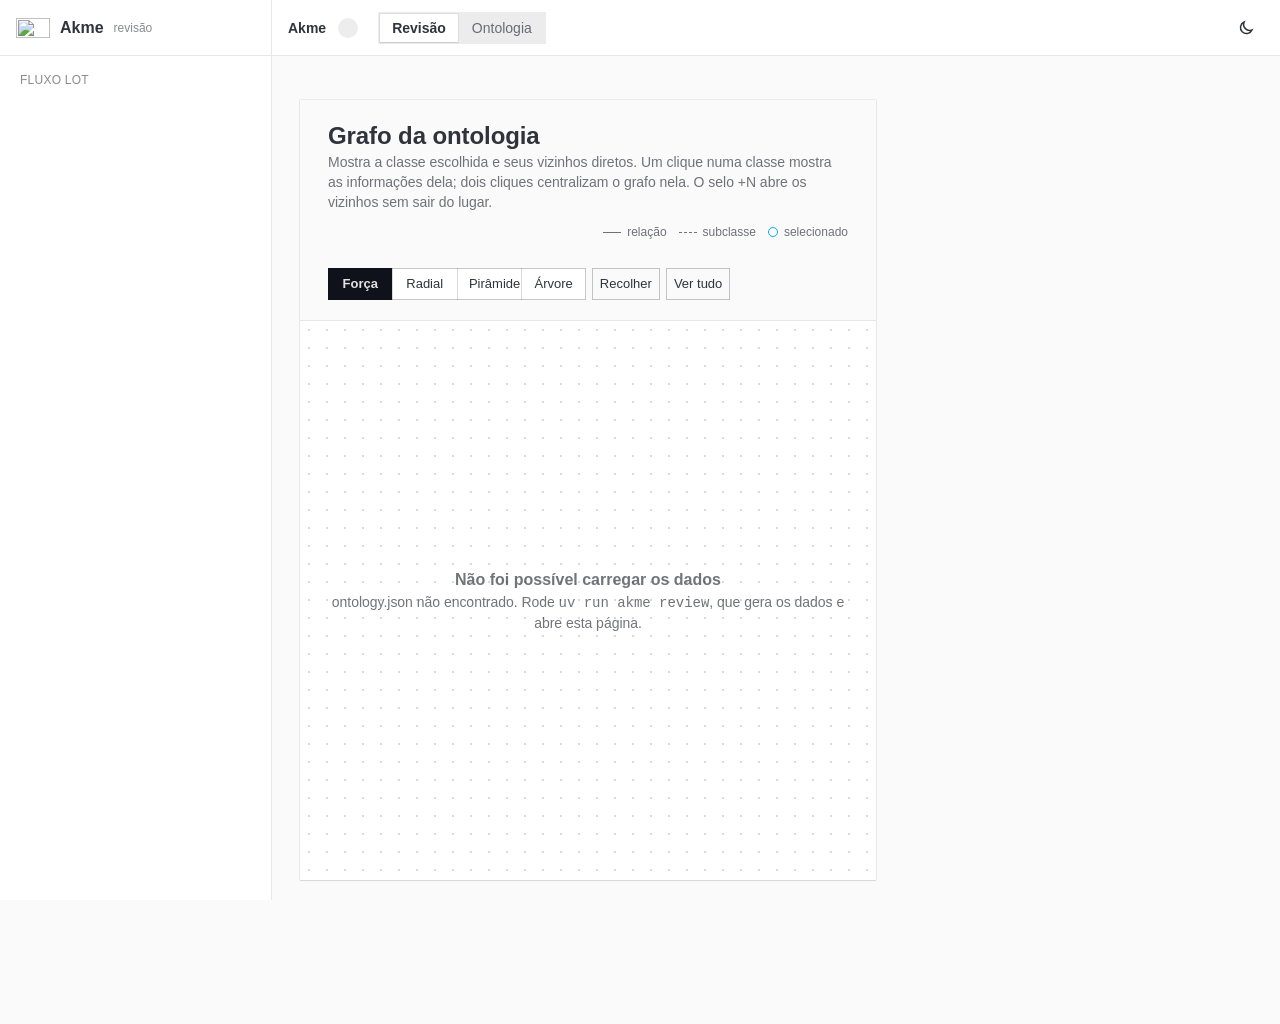
==== commit e911cebe: "feat: padrao novo da revisao em toda a interface - Outras propostas (classes, relacoes, termos, mape" ====
--- a/akme/static/index.html
+++ b/akme/static/index.html
@@ -67,6 +67,10 @@
 
     <main class="content" id="conteudo">
       <div id="gate-banner" role="status" hidden></div>
+      <div class="auto-banner" id="auto-banner" role="status" hidden>
+        <span class="spinner" id="auto-spinner" aria-hidden="true"></span>
+        <div><div class="auto-title" id="auto-title">Modo automático</div><div class="p secondary" id="auto-text"></div></div>
+      </div>
 
       <section id="view-revisao" role="tabpanel" aria-labelledby="tab-revisao" hidden></section>
 
@@ -114,6 +118,7 @@
     </button>
   </div>
   <div class="chat-log" id="chat-log" role="log" aria-live="polite"></div>
+  <div class="chat-typing" id="chat-typing" role="status" hidden><span class="dots" aria-hidden="true"><i></i><i></i><i></i></span><span id="chat-typing-text">O agente está trabalhando</span></div>
   <p class="chat-hint" id="chat-hint" hidden></p>
   <p class="chat-error" id="chat-error" role="alert" hidden></p>
   <form class="chat-form" id="chat-form">
@@ -125,6 +130,8 @@
 
 <script src="ontology.js"></script>
 <script src="graph.js"></script>
+<script src="etapa1.js"></script>
+<script src="outras.js"></script>
 <script src="review.js"></script>
 <script src="app.js"></script>
 <script src="chat.js"></script>
--- a/akme/static/akme.css
+++ b/akme/static/akme.css
@@ -164,6 +164,9 @@
 
 /* ---------- componentes ---------- */
 /* botao */
+/* regra de botoes: um botao cheio (.btn) por area, para a acao que avanca (Proximo, Conferir e salvar,
+   Salvar e aplicar, Enviar); acoes secundarias em .btn-outline; cancelar e limpar em .btn-ghost;
+   "rever", "ajustar" e "ver detalhes" sao links (.lnk) */
 .btn {
   position: relative; display: inline-flex; align-items: center; justify-content: center; gap: 8px;
   padding: 8px 12px; min-height: 36px; font-size: 14px; line-height: 20px; font-weight: 600; white-space: nowrap;
@@ -374,7 +377,7 @@
 /* ---------- revisao ---------- */
 .rv-head { display: flex; flex-wrap: wrap; align-items: flex-end; gap: 12px 24px; }
 .rv-head .intro { flex: 1 1 24rem; display: flex; flex-direction: column; gap: 4px; max-width: 60ch; }
-.rv-reviewer { display: flex; align-items: center; gap: 8px; width: 16rem; max-width: 100%; }
+.rv-reviewer { display: flex; align-items: center; gap: 8px; width: 16rem; max-width: 100%; flex-shrink: 0; }
 .rv-reviewer .input { min-height: 32px; padding: 4px 8px; }
 .rv-toolbar { display: flex; flex-wrap: wrap; align-items: center; gap: 8px; }
 .rv-toolbar .spacer { flex: 1; }
@@ -397,7 +400,9 @@
 .rv-item .state.new { color: var(--text-information); }
 .rv-item .state svg { width: 12px; height: 12px; }
 .rv-item.dim { opacity: 0.6; }
-.rv-empty { padding: 24px 16px; color: var(--text-secondary); font-size: 14px; line-height: 20px; }
+/* tela vazia: um formato so (caixa com contorno, frase em destaque e explicacao) */
+.rv-empty, .e1-empty, .chat-empty { display: flex; flex-direction: column; gap: 4px; padding: 20px 16px; box-shadow: inset 0 0 0 1px var(--border-tertiary); color: var(--text-secondary); font-size: 14px; line-height: 20px; }
+.rv-empty b, .e1-empty b, .chat-empty b { color: var(--text-primary); font-weight: 600; }
 .rv-one { max-width: 60rem; margin: 0 auto; width: 100%; display: flex; flex-direction: column; gap: 16px; }
 .rv-progress { display: flex; flex-direction: column; gap: 8px; }
 .rv-progress .line { height: 4px; background: var(--fill-muted); overflow: hidden; }
@@ -435,7 +440,8 @@
 .rel-diagram .line .shaft::after { content: ""; position: absolute; right: -1px; top: -5px; border: 5px solid transparent; border-left: 7px solid var(--text-secondary); border-right: 0; }
 .rel-diagram .mult { font-size: 12px; line-height: 16px; color: var(--text-tertiary); }
 .rv-section { padding: 16px var(--inset); border-top: 1px solid var(--border-divider); display: flex; flex-direction: column; gap: 10px; }
-.rv-section > h3 { font-size: 11px; line-height: 16px; text-transform: uppercase; letter-spacing: 0.08em; color: var(--text-tertiary); font-weight: 500; }
+/* titulo de secao: um estilo so em toda a pagina */
+.rv-section > h3, .panel-section h3, .e1-sub { font-size: 11px; line-height: 16px; text-transform: uppercase; letter-spacing: 0.08em; color: var(--text-tertiary); font-weight: 500; }
 .rv-decide { background: var(--fill-ui-1); padding-top: 20px; padding-bottom: 24px; }
 .rv-decide .seg > button { min-height: 40px; padding: 8px 20px; font-size: 14px; }
 .rv-decide .row { display: flex; flex-wrap: wrap; align-items: center; gap: 8px 12px; }
@@ -462,7 +468,7 @@
 
 /* barra de acao fixa */
 .rv-bar { position: fixed; left: var(--sidebar-w); right: 0; bottom: 0; z-index: 20; display: flex; flex-wrap: nowrap; align-items: center; gap: 8px 16px; padding: 12px 28px; background: var(--surface-primary); border-top: 1px solid var(--border-tertiary); box-shadow: 0 -2px 8px 0 var(--shade-t); }
-.rv-bar .counts { font-size: 13px; line-height: 20px; color: var(--text-secondary); font-variant-numeric: tabular-nums; }
+.rv-bar .counts { white-space: nowrap; font-size: 13px; line-height: 20px; color: var(--text-secondary); font-variant-numeric: tabular-nums; }
 .rv-bar .counts b { color: var(--text-primary); }
 .rv-bar .msg { font-size: 13px; line-height: 20px; flex: 1 1 auto; min-width: 0; overflow: hidden; text-overflow: ellipsis; white-space: nowrap; }
 .rv-bar .msg.error { color: var(--text-error); }
@@ -472,9 +478,13 @@
 .kbd { display: inline-block; padding: 0 5px; min-width: 18px; text-align: center; font-family: var(--font-mono); font-size: 11px; line-height: 18px; border: 1px solid var(--border-secondary); color: var(--text-secondary); background: var(--surface-primary); }
 
 /* ---------- ontologia (grafo) ---------- */
-.stats { display: grid; grid-template-columns: repeat(auto-fit, minmax(150px, 1fr)); gap: 12px; }
-.stat .value { font-size: 32px; line-height: 36px; font-weight: 600; font-variant-numeric: tabular-nums; }
-.stat .label { color: var(--text-secondary); }
+/* numeros da ontologia: uma faixa so, separada por linhas finas */
+.stats { display: grid; grid-template-columns: repeat(6, minmax(0, 1fr)); background: var(--surface-primary); box-shadow: var(--elevation-0); }
+.stat { padding: 14px 16px; display: flex; flex-direction: column; gap: 2px; min-width: 0; }
+.stat + .stat { box-shadow: inset 1px 0 0 var(--border-divider); }
+.stat .value { font-size: 24px; line-height: 32px; font-weight: 600; font-variant-numeric: tabular-nums; }
+.stat .label { font-size: 12px; line-height: 16px; color: var(--text-secondary); overflow-wrap: anywhere; }
+@media (max-width: 900px) { .stats { grid-template-columns: repeat(3, minmax(0, 1fr)); } .stat:nth-child(4) { box-shadow: none; } .stat:nth-child(n+4) { border-top: 1px solid var(--border-divider); } }
 .workspace { display: grid; grid-template-columns: minmax(0, 1fr) 22rem; gap: 24px; align-items: start; }
 .graph-card { padding: 0; overflow: hidden; }
 .graph-head { display: flex; flex-wrap: wrap; align-items: center; gap: 12px; padding: 20px var(--inset) 12px; }
@@ -485,7 +495,10 @@
 .crumbs button:hover { background: var(--fill-subtle); color: var(--text-primary); }
 .crumbs button[aria-current="true"] { color: var(--text-primary); font-weight: 600; }
 .crumbs .sep { color: var(--text-tertiary); }
-.graph-bar .actions { margin-left: auto; display: flex; gap: 6px; flex-wrap: wrap; }
+.graph-bar .crumbs { flex: 1 1 100%; }
+.graph-bar .actions { display: flex; gap: 6px; flex-wrap: wrap; align-items: center; }
+/* controles do grafo com a mesma altura */
+.graph-bar .seg > button, .graph-bar .btn-sm { min-height: 32px; white-space: nowrap; }
 .legend span { display: inline-flex; align-items: center; gap: 6px; font-size: 12px; line-height: 16px; color: var(--text-secondary); }
 .legend i { width: 18px; height: 0; border-top: 1.5px solid var(--text-secondary); }
 .legend i.dashed { border-top-style: dashed; }
@@ -516,12 +529,20 @@
 .panel { position: sticky; top: calc(var(--header-h) + 24px); display: flex; flex-direction: column; gap: 0; padding: 0; }
 .panel-head { padding: var(--inset) var(--inset) 16px; display: flex; flex-direction: column; gap: 6px; }
 .panel-section { padding: 16px var(--inset); border-top: 1px solid var(--border-divider); display: flex; flex-direction: column; gap: 8px; }
-.panel-section h3 { font-size: 12px; line-height: 16px; text-transform: uppercase; letter-spacing: 0.04em; color: var(--text-tertiary); font-weight: 500; }
 .row { display: flex; gap: 8px; align-items: baseline; font-size: 14px; line-height: 20px; }
 .row .k { color: var(--text-secondary); flex-shrink: 0; min-width: 7rem; }
 .rel-item { display: flex; flex-direction: column; gap: 2px; font-size: 14px; line-height: 20px; }
 .rel-item .mono { overflow-wrap: anywhere; }
 .summary { display: grid; grid-template-columns: repeat(auto-fit, minmax(320px, 1fr)); gap: 24px; }
+.summary .wide { grid-column: 1 / -1; }
+/* perguntas na aba Ontologia: linha com a pergunta e, embaixo, id e status por extenso */
+.onto-cqs { display: flex; flex-direction: column; }
+.onto-cq { display: flex; flex-direction: column; gap: 2px; padding: 10px 0; }
+.onto-cq + .onto-cq { border-top: 1px solid var(--border-divider); }
+.onto-cq .q { font-size: 15px; line-height: 22px; }
+.onto-cq .meta { font-size: 12px; line-height: 16px; color: var(--text-tertiary); display: inline-flex; align-items: center; gap: 4px; }
+.onto-cols summary { cursor: pointer; color: var(--text-secondary); }
+.onto-cols .mono { display: block; margin-top: 4px; font-size: 12px; line-height: 16px; overflow-wrap: anywhere; }
 .bar { height: 8px; background: var(--fill-muted); overflow: hidden; }
 .bar > i { display: block; height: 100%; background: var(--fill-active); }
 .bar.ok > i { background: var(--status-success); }
@@ -535,6 +556,10 @@
 .chat-panel[hidden] { display: none; }
 body.chat-open .main { margin-right: var(--chat-w); }
 body.chat-open .rv-bar { right: var(--chat-w); }
+/* com a conversa aberta a barra fica estreita: quebra em duas linhas em vez de espremer */
+body.chat-open .rv-bar { flex-wrap: wrap; padding: 10px 20px; }
+body.chat-open .rv-bar .counts { white-space: nowrap; }
+body.chat-open .e1-foot { right: var(--chat-w); }
 .chat-head { height: var(--header-h); flex-shrink: 0; display: flex; align-items: center; justify-content: space-between; gap: 8px; padding: 0 12px 0 16px; border-bottom: 1px solid var(--border-divider); }
 .chat-title { font-size: 14px; line-height: 20px; font-weight: 600; }
 .chat-log { flex: 1 1 auto; overflow-y: auto; padding: 16px; display: flex; flex-direction: column; gap: 14px; }
@@ -556,8 +581,8 @@
 .chat-verdict { font-size: 13px; color: var(--text-secondary); }
 .chat-verdict.allow { color: var(--text-success); }
 .chat-verdict.deny { color: var(--text-error); }
-.chat-empty { margin: auto 0; font-size: 14px; line-height: 20px; color: var(--text-secondary); }
-.chat-empty p { margin: 0 0 8px; }
+.chat-empty { margin: auto 0; }
+.chat-empty p { margin: 4px 0 0; }
 .chat-hint, .chat-error { margin: 0; padding: 8px 16px; font-size: 13px; line-height: 18px; border-top: 1px solid var(--border-divider); }
 .chat-hint { color: var(--text-warning); }
 .chat-error { color: var(--text-error); }
@@ -567,10 +592,220 @@
 @media (max-width: 1100px) {
   body.chat-open .main { margin-right: 0; }
   body.chat-open .rv-bar { right: 0; }
+  body.chat-open .e1-foot { right: 0; }
   .chat-panel { box-shadow: var(--elevation-1); }
 }
 
+/* indicador de trabalho do agente e modo automatico */
+.chat-typing { display: flex; align-items: center; gap: 10px; padding: 8px 16px; font-size: 13px; line-height: 18px; color: var(--text-secondary); border-top: 1px solid var(--border-divider); }
+.chat-typing[hidden] { display: none; }
+.dots { display: inline-flex; gap: 4px; }
+.dots i { width: 6px; height: 6px; border-radius: var(--rad-round); background: var(--text-secondary); animation: akme-dot 1.2s infinite ease-in-out; }
+.dots i:nth-child(2) { animation-delay: .15s; }
+.dots i:nth-child(3) { animation-delay: .3s; }
+@keyframes akme-dot { 0%, 80%, 100% { opacity: .25; transform: translateY(0); } 40% { opacity: 1; transform: translateY(-3px); } }
+.spinner { width: 18px; height: 18px; flex-shrink: 0; border: 2px solid var(--border-tertiary); border-top-color: var(--status-information); border-radius: var(--rad-round); animation: akme-spin .8s linear infinite; }
+.spinner[hidden] { display: none; }
+@keyframes akme-spin { to { transform: rotate(360deg); } }
+.auto-banner { display: flex; align-items: flex-start; gap: 12px; padding: 14px 16px; margin-bottom: 16px; border: 1px solid var(--status-information); background: var(--surface-primary); }
+.auto-banner[hidden] { display: none; }
+.auto-banner .spinner { margin-top: 2px; }
+.auto-title { font-weight: 600; font-size: 14px; line-height: 20px; }
+/* modo automatico: a IA decide; some tudo que decide, salva ou aplica */
+body[data-decision-mode="auto"] .rv-bar,
+body[data-decision-mode="auto"] #view-revisao :is([data-act="set"], [data-act="alter"], [data-act="remove"], [data-act="cancel"], [data-act^="edit-"], [data-act="new-cq"], [data-act="drop-new"], [data-act="accept-all"], [data-act="save"], [data-act="discard"], [data-act="apply"]),
+body[data-decision-mode="auto"] #view-revisao .seg:has([data-act="set"]),
+body[data-decision-mode="auto"] #view-revisao .rv-decide:not(:has(.kv)) { display: none !important; }
+
 /* ---------- responsivo e movimento ---------- */
+/* ---------- revisao da etapa 1 (etapa1.js) ---------- */
+.rv-mode { max-width: 60rem; margin: 0 auto 16px; width: 100%; }
+.rv-mode .seg > button { white-space: nowrap; flex: 0 0 auto; padding: 6px 16px; }
+.rv-mode .count { font-variant-numeric: tabular-nums; opacity: .8; margin-left: 4px; }
+.nav-note { padding: 4px 16px; font-size: 13px; line-height: 18px; }
+.e1 { max-width: 60rem; margin: 0 auto; width: 100%; padding-bottom: 72px; }
+.e1-steps { display: flex; box-shadow: inset 0 0 0 1px var(--border-tertiary); margin-bottom: 24px; }
+.e1-steps > button { flex: 1; min-width: 0; display: flex; align-items: center; gap: 8px; padding: 10px 12px; text-align: left; color: var(--text-secondary); font-size: 14px; line-height: 20px; }
+.e1-steps > button + button { box-shadow: inset 1px 0 0 var(--border-tertiary); }
+.e1-steps > button:hover { background: var(--overlay-hover); }
+.e1-steps .n { flex: none; display: inline-flex; width: 22px; height: 22px; align-items: center; justify-content: center; font-size: 12px; border-radius: 999px; box-shadow: inset 0 0 0 1px var(--border-secondary); }
+.e1-steps .lbl { overflow: hidden; text-overflow: ellipsis; white-space: nowrap; }
+.e1-steps .cur { color: var(--text-primary); background: var(--fill-subtle); box-shadow: inset 0 -2px 0 var(--qb-accent); }
+.e1-steps .cur .n { background: var(--fill-active); color: var(--text-inverse); box-shadow: none; }
+.e1-steps .done .n { background: var(--status-success); color: var(--text-inverse); box-shadow: none; }
+.e1-head { margin-bottom: 16px; }
+.e1-head .p { max-width: 68ch; margin-top: 4px; }
+.e1-foot { position: fixed; left: var(--sidebar-w); right: 0; bottom: 0; z-index: 20; display: flex; align-items: center; gap: 12px; padding: 12px 28px; background: var(--surface-primary); border-top: 1px solid var(--border-tertiary); box-shadow: 0 -2px 8px 0 var(--shade-t); }
+.e1-msg { flex: 1; min-width: 0; font-size: 13px; line-height: 20px; color: var(--text-secondary); }
+.e1-msg.warn b { color: var(--text-warning); }
+.e1-msg.ok { color: var(--text-success); }
+
+/* tela 1: caso de uso, proposito, escopo e usuarios */
+.e1-lead { font-size: 15px; line-height: 22px; color: var(--text-secondary); margin-bottom: 16px; }
+.e1-sub { margin: 32px 0 10px; }
+.e1-none { margin-bottom: 12px; }
+.e1-ucgrid { display: grid; grid-template-columns: repeat(auto-fill, minmax(240px, 1fr)); gap: 12px; margin-bottom: 12px; }
+.e1-uc { position: relative; display: flex; flex-direction: column; gap: 6px; text-align: left; padding: 16px; background: var(--surface-primary); box-shadow: inset 0 0 0 1px var(--border-tertiary); color: var(--text-primary); }
+button.e1-uc:hover { box-shadow: inset 0 0 0 1px var(--border-primary); }
+.e1-uc[aria-pressed="true"] { box-shadow: inset 0 0 0 2px var(--qb-accent); }
+.e1-uc .ck { position: absolute; top: 14px; right: 14px; width: 20px; height: 20px; display: flex; align-items: center; justify-content: center; font-size: 12px; box-shadow: inset 0 0 0 1px var(--border-secondary); }
+.e1-uc[aria-pressed="true"] .ck { background: var(--qb-accent); color: #fff; box-shadow: none; }
+.e1-uc.done { background: var(--fill-ui-1); }
+.e1-uc.done .ck { background: var(--status-success); color: var(--text-inverse); box-shadow: none; }
+.e1-uc .t { font-weight: 600; font-size: 15px; line-height: 22px; padding-right: 28px; }
+.e1-uc .d { font-size: 14px; line-height: 20px; color: var(--text-secondary); }
+.e1-uc .who { align-self: flex-start; font-size: 12px; line-height: 16px; padding: 2px 8px; border-radius: 999px; box-shadow: inset 0 0 0 1px var(--border-secondary); color: var(--text-secondary); }
+.e1-uc .src { font-family: var(--font-mono); font-size: 11px; line-height: 16px; color: var(--text-tertiary); }
+.e1-add { justify-content: center; align-items: center; text-align: center; min-height: 112px; background: transparent; box-shadow: none; outline: 1px dashed var(--border-secondary); outline-offset: -1px; color: var(--text-secondary); }
+.e1-add:hover { color: var(--text-primary); outline-color: var(--border-primary); box-shadow: none !important; }
+.e1-add .t { padding-right: 0; }
+/* janela de criar caso de uso: fundo desfocado ate confirmar ou cancelar */
+dialog.e1-dlg { max-width: 36rem; outline: 1px solid var(--border-tertiary); }
+dialog.e1-dlg::backdrop { background: oklch(20.64% 0.0205 271.56 / 0.35); backdrop-filter: blur(6px); -webkit-backdrop-filter: blur(6px); }
+.e1-dlg .dlg-body { padding: 28px; gap: 18px; }
+.e1-dlg .field { display: flex; flex-direction: column; gap: 6px; }
+.e1-dlg .input.miss, .e1-dlg .textarea.miss { border-color: var(--status-warning); }
+.e1-dlg-msg { font-size: 13px; line-height: 20px; color: var(--text-secondary); min-height: 20px; }
+.e1-dlg-msg b { color: var(--text-warning); }
+.e1-uc.own { box-shadow: inset 0 0 0 2px var(--qb-accent); }
+.e1-uc.own .ck { background: var(--qb-accent); color: #fff; box-shadow: none; }
+.e1-seu { font-size: 11px; font-weight: 500; color: var(--text-information); box-shadow: inset 0 0 0 1px var(--text-information); padding: 0 6px; margin-left: 4px; vertical-align: 2px; }
+.e1-uc-a { display: flex; align-items: center; gap: 12px; margin-top: 4px; }
+.opt { font-size: 11px; color: var(--text-tertiary); margin-left: 4px; }
+.e1-nouc { display: inline-block; margin: 4px 0 0; }
+.e1-nouc-f { display: flex; flex-direction: column; gap: 6px; max-width: 40rem; margin-top: 4px; }
+.e1-nouc-f .row { display: flex; gap: 8px; align-items: center; }
+.e1-nouc-f .input { flex: 1; }
+.e1-nouc-ok { font-size: 14px; line-height: 20px; color: var(--text-secondary); margin-top: 4px; }
+.e1-nouc-ok b { color: var(--text-primary); font-weight: 600; }
+.e1-nouc-ok .lnk { margin-left: 8px; }
+.e1 .input.miss, .e1 .textarea.miss { border-color: var(--status-warning); }
+.e1-req { display: flex; flex-direction: column; gap: 16px; padding: 16px; background: var(--surface-primary); box-shadow: inset 0 0 0 1px var(--border-tertiary); border-left: 3px solid var(--border-secondary); }
+.e1-req.ok { border-left-color: var(--status-success); }
+.e1-req-list { display: flex; flex-direction: column; gap: 12px; }
+.e1-req-row { display: grid; grid-template-columns: 11rem minmax(0, 1fr); gap: 4px 16px; align-items: baseline; }
+.e1-req-row dt { display: flex; flex-direction: column; font-weight: 600; font-size: 14px; line-height: 20px; }
+.e1-req-row dd { font-size: 15px; line-height: 22px; }
+@media (max-width: 640px) { .e1-req-row { grid-template-columns: 1fr; } }
+.e1-req-help { font-size: 12px; line-height: 16px; font-weight: 400; color: var(--text-tertiary); }
+.e1-mark { font-size: 12px; color: var(--text-information); }
+.e1-req-a { display: flex; align-items: center; gap: 14px; }
+.e1-ok { min-height: 36px; padding: 6px 16px; font-weight: 600; color: var(--text-success); box-shadow: inset 0 0 0 1px var(--status-success); }
+.e1-ok:hover { background: var(--overlay-hover); }
+.e1-ok[aria-pressed="true"] { background: var(--status-success); color: var(--text-inverse); box-shadow: none; }
+.e1-kv { margin-top: 4px; }
+
+/* ---------- card enxuto da pergunta (prototipo v6) ---------- */
+.cq-lean { border-left: 3px solid var(--border-secondary); }
+.cq-lean.st-ok { border-left-color: var(--status-success); }
+.cq-lean.st-rej { border-left-color: var(--status-error); }
+.cq-body { padding: var(--inset); display: flex; flex-direction: column; gap: 8px; }
+.cq-q { font-size: 22px; line-height: 30px; font-weight: 600; letter-spacing: -0.1px; overflow-wrap: anywhere; }
+.cq-sig { display: flex; flex-wrap: wrap; align-items: baseline; gap: 4px 12px; font-size: 13px; line-height: 20px; color: var(--text-secondary); }
+.cq-sig .mono { font-family: var(--font-mono); font-size: 12px; }
+.cq-sig .warn { color: var(--text-warning); }
+.cq-sig .mark { font-size: 12px; color: var(--text-information); }
+.lnk { color: var(--text-information); font-size: 13px; line-height: 20px; text-decoration: underline; text-underline-offset: 2px; }
+.lnk:disabled { color: var(--text-disabled); }
+.cq-det { margin-top: 8px; padding-top: 12px; border-top: 1px dashed var(--border-tertiary); display: flex; flex-direction: column; gap: 10px; }
+.cq-det .eyebrow { font-size: 12px; line-height: 16px; color: var(--text-tertiary); }
+.cq-det .ev { font-size: 14px; line-height: 22px; }
+.cq-decide { padding: 16px var(--inset) 20px; background: var(--fill-ui-1); border-top: 1px solid var(--border-divider); display: flex; flex-direction: column; gap: 14px; }
+.cq-decide .big { display: flex; flex-wrap: wrap; align-items: center; gap: 10px 16px; }
+.cq-decide .big > button.bok, .cq-decide .big > button.brej { flex: 0 1 200px; min-height: 44px; padding: 10px 16px; font-size: 15px; font-weight: 600; background: var(--surface-primary); border-radius: var(--rad); }
+.cq-decide .bok { color: var(--text-success); box-shadow: inset 0 0 0 1px var(--status-success); }
+.cq-decide .brej { color: var(--text-error); box-shadow: inset 0 0 0 1px var(--status-error); }
+.cq-decide .bok:hover:not(:disabled), .cq-decide .brej:hover:not(:disabled) { background-image: linear-gradient(var(--overlay-hover), var(--overlay-hover)); }
+.cq-decide .big > button.bok[aria-pressed="true"] { background: var(--status-success); color: var(--text-inverse); box-shadow: none; }
+.cq-decide .big > button.brej[aria-pressed="true"] { background: var(--status-error); color: var(--text-inverse); box-shadow: none; }
+.cq-decide .choice { display: flex; flex-direction: column; gap: 6px; }
+.cq-decide .choice-help { font-size: 12px; line-height: 16px; color: var(--text-tertiary); }
+.cq-decide .seg > button { min-height: 40px; padding: 8px 20px; font-size: 14px; }
+.req { font-size: 11px; font-weight: 500; color: var(--text-warning); margin-left: 6px; }
+.why { display: flex; flex-wrap: wrap; gap: 8px; }
+.why > button { padding: 4px 14px; min-height: 32px; font-size: 13px; color: var(--text-secondary); border-radius: 999px; box-shadow: inset 0 0 0 1px var(--border-secondary); }
+.why > button:hover:not(:disabled) { color: var(--text-primary); box-shadow: inset 0 0 0 1px var(--border-primary); }
+.why > button[aria-pressed="true"] { background: var(--status-error); color: var(--text-inverse); font-weight: 600; box-shadow: none; }
+.why.miss { outline: 1px dashed var(--status-warning); outline-offset: 6px; }
+
+/* etapa 1, tela 2: perguntas */
+.e1-cqbar { display: flex; align-items: center; justify-content: space-between; gap: 12px; flex-wrap: wrap; margin-bottom: 8px; }
+.e1-cqbar-a { display: flex; gap: 8px; flex-wrap: wrap; }
+.e1-count { font-size: 14px; color: var(--text-secondary); }
+.e1-count b { color: var(--text-primary); font-weight: 600; }
+.e1-cqs { display: flex; flex-direction: column; gap: 12px; }
+.e1-line { display: flex; align-items: baseline; gap: 12px; padding: 12px 16px; background: var(--surface-primary); box-shadow: var(--elevation-0); border-left: 3px solid var(--border-secondary); font-size: 15px; line-height: 22px; }
+.e1-line.ok { border-left-color: var(--status-success); }
+.e1-line.rej { border-left-color: var(--status-error); }
+.e1-line.own { border-left-color: var(--qb-accent); }
+.e1-line.mute { background: transparent; box-shadow: none; border-left-color: var(--border-tertiary); color: var(--text-secondary); padding: 8px 12px; }
+.e1-line .i { font-weight: 700; flex: 0 0 auto; }
+.e1-line.ok .i { color: var(--text-success); }
+.e1-line.rej .i { color: var(--text-error); }
+.e1-line.rej .q { color: var(--text-secondary); }
+.e1-line .q { flex: 1; min-width: 0; overflow-wrap: anywhere; }
+.e1-line .m { font-size: 13px; color: var(--text-secondary); flex: 0 0 auto; }
+.e1-more { margin-top: 28px; }
+.e1-more > summary { cursor: pointer; font-size: 13px; color: var(--text-secondary); padding: 6px 0; }
+.e1-more > summary:hover { color: var(--text-primary); }
+.e1-more[open] > summary { margin-bottom: 8px; }
+.e1-more .p { margin-top: 8px; font-size: 13px; }
+.e1-cq-edit { display: flex; flex-direction: column; gap: 10px; }
+.e1-dlg-2 { display: grid; grid-template-columns: 1fr 1fr; gap: 12px; }
+.e1-dlg .seg.miss, .e1-dlg .select.miss { outline: 1px dashed var(--status-warning); outline-offset: 3px; }
+.e1-dlg .seg > button { min-height: 40px; padding: 8px 20px; font-size: 14px; }
+/* etapa 1, tela 3: lacunas e divergencias */
+.e1-why { color: var(--text-warning); }
+.e1-opts { display: grid; grid-template-columns: repeat(auto-fit, minmax(13rem, 1fr)); gap: 8px; }
+.e1-opts > button, .e1-src { min-height: 44px; padding: 10px 16px; font-size: 14px; line-height: 20px; text-align: left; background: var(--surface-primary); color: var(--text-primary); box-shadow: inset 0 0 0 1px var(--border-secondary); border-radius: var(--rad); }
+.e1-opts > button:hover:not(:disabled), .e1-src:hover:not(:disabled) { box-shadow: inset 0 0 0 1px var(--border-primary); background-image: linear-gradient(var(--overlay-hover), var(--overlay-hover)); }
+.e1-opts > button[aria-pressed="true"], .e1-src[aria-pressed="true"] { box-shadow: inset 0 0 0 2px var(--qb-accent); font-weight: 600; background-image: none; }
+.e1-srcs { display: grid; grid-template-columns: repeat(auto-fit, minmax(16rem, 1fr)); gap: 10px; }
+.e1-src { display: flex; flex-direction: column; gap: 4px; padding: 14px 16px; }
+.e1-src .l { font-size: 15px; font-weight: 600; }
+.e1-src .qt { font-style: italic; color: var(--text-secondary); font-weight: 400; }
+.e1-src .pa { font-family: var(--font-mono); font-size: 12px; color: var(--text-tertiary); font-weight: 400; overflow-wrap: anywhere; }
+.e1-other > button[aria-pressed="true"] { background: var(--fill-active); }
+
+/* etapa 1, tela 4: glossario */
+.e1-gl { display: flex; flex-direction: column; background: var(--surface-primary); box-shadow: var(--elevation-0); }
+.e1-gl-row { display: grid; grid-template-columns: 7rem 1fr auto; gap: 12px 16px; align-items: start; padding: 14px 16px; border-left: 3px solid var(--border-secondary); }
+.e1-gl-row + .e1-gl-row { box-shadow: inset 0 1px 0 var(--border-divider); }
+.e1-gl-row.ok { border-left-color: var(--status-success); }
+.e1-gl-row.rej { border-left-color: var(--status-error); }
+.e1-gl-row.rej .mean, .e1-gl-row.rej .ac { color: var(--text-tertiary); text-decoration: line-through; }
+.e1-gl-row .ac { font-family: var(--font-mono); font-size: 15px; font-weight: 600; line-height: 24px; overflow-wrap: anywhere; }
+.e1-gl-row .body { display: flex; flex-direction: column; gap: 4px; min-width: 0; }
+.e1-gl-row .mean { font-size: 15px; line-height: 24px; }
+.e1-gl-row .conv { font-size: 13px; line-height: 20px; color: var(--text-secondary); }
+.e1-gl-row .src { font-family: var(--font-mono); font-size: 12px; color: var(--text-tertiary); overflow-wrap: anywhere; }
+.e1-gl-row .acts { display: flex; align-items: center; gap: 8px; }
+.e1-gl-b { width: 36px; height: 36px; font-size: 16px; font-weight: 700; border-radius: var(--rad); background: var(--surface-primary); }
+.e1-gl-b.ok { color: var(--text-success); box-shadow: inset 0 0 0 1px var(--status-success); }
+.e1-gl-b.rej { color: var(--text-error); box-shadow: inset 0 0 0 1px var(--status-error); }
+.e1-gl-b.ok[aria-pressed="true"] { background: var(--status-success); color: var(--text-inverse); box-shadow: none; }
+.e1-gl-b.rej[aria-pressed="true"] { background: var(--status-error); color: var(--text-inverse); box-shadow: none; }
+.e1-gl-b:hover:not([aria-pressed="true"]) { background-image: linear-gradient(var(--overlay-hover), var(--overlay-hover)); }
+.e1-gl-why { display: flex; flex-direction: column; gap: 8px; margin-top: 6px; }
+.e1-gl-why .input { max-width: 28rem; }
+.e1-gl-edit { display: grid; grid-template-columns: 1fr 1fr; gap: 10px; }
+@media (max-width: 600px) { .e1-gl-row { grid-template-columns: 1fr auto; } .e1-gl-row .body { grid-column: 1 / -1; grid-row: 2; } .e1-gl-edit { grid-template-columns: 1fr; } }
+/* modo automatico: a etapa 1 so mostra */
+.e1-auto { font-size: 14px; color: var(--text-secondary); padding: 10px 14px; box-shadow: inset 0 0 0 1px var(--border-tertiary); margin-bottom: 12px; }
+.e1.is-auto .cq-decide, .e1.is-auto .e1-add, .e1.is-auto .e1-nouc, .e1.is-auto [data-e1="uc"], .e1.is-auto [data-e1="cq-new"], .e1.is-auto [data-e1="req-ok"], .e1.is-auto [data-e1="req-edit"], .e1.is-auto .e1-gl .acts, .e1.is-auto [data-e1="gl-all"] { pointer-events: none; opacity: 0.55; }
+/* conferir e salvar */
+dialog.e1-save { max-width: 44rem; }
+.e1-sum-wrap { max-height: 50vh; overflow: auto; margin: -8px 0 0; padding-right: 4px; }
+.e1-sum-wrap .e1-sub:first-child { margin-top: 0; }
+.e1-sum { list-style: none; margin: 0; padding: 0; display: flex; flex-direction: column; }
+.e1-sum li { display: flex; gap: 12px; align-items: baseline; padding: 6px 0; border-bottom: 1px solid var(--border-divider); font-size: 14px; line-height: 20px; }
+.e1-sum li .q { flex: 1; min-width: 0; overflow-wrap: anywhere; }
+.e1-sum li .m { font-size: 13px; color: var(--text-secondary); text-align: right; max-width: 45%; }
+.e1-sum li.off .q { color: var(--text-tertiary); text-decoration: line-through; text-decoration-color: var(--border-secondary); }
+.e1-dlg-msg ul { margin: 6px 0 0 18px; }
+@media (max-width: 600px) { .e1-dlg-2 { grid-template-columns: 1fr; } .e1-line { flex-wrap: wrap; } .e1-sum li { flex-wrap: wrap; } .e1-sum li .m { max-width: none; text-align: left; } }
+
+
 @media (max-width: 1100px) {
   .workspace { grid-template-columns: 1fr; }
   .panel { position: static; }
@@ -585,8 +820,35 @@
   .menu-btn { display: inline-flex; }
   .graph-wrap { height: 420px; }
   .rv-bar { left: 0; padding: 10px 16px; flex-wrap: wrap; }
+  .e1-foot { left: 0; padding: 10px 16px; flex-wrap: wrap; }
+  .e1-steps .lbl { display: none; }
+  .e1-steps .cur .lbl { display: inline; white-space: normal; }
   .rv-card-head, .rv-section { padding-left: 16px; padding-right: 16px; }
+  .cq-body, .cq-decide { padding-left: 16px; padding-right: 16px; }
+  .cq-decide .big > button.bok, .cq-decide .big > button.brej { flex: 1 1 140px; }
   :root { --inset: 20px; }
 }
 @media (max-width: 640px) { .tabs { margin-left: 0; } .header .title, #version, .header .stage-chip { display: none; } }
 @media (prefers-reduced-motion: reduce) { *, *::before, *::after { transition-duration: 0.01ms !important; animation-duration: 0.01ms !important; } }
+.nowrap { white-space: nowrap; }
+/* outras propostas: mesmo padrao da etapa 1 (cards cq-lean, linhas e1-line, rodape e1-foot) */
+.ou-ident { font-size: 15px; line-height: 20px; font-weight: 400; color: var(--text-secondary); letter-spacing: 0; }
+.ou-ident.mono, .cq-q .mono { font-family: var(--font-mono); }
+.cq-q .ou-ident.mono { font-size: 14px; }
+.ou-n { font-variant-numeric: tabular-nums; letter-spacing: 0; margin-left: 4px; }
+.ou-tag { font-size: 12px; color: var(--text-information); }
+.ou-gist { font-size: 15px; line-height: 22px; max-width: 68ch; overflow-wrap: anywhere; }
+.ou-alert { font-size: 13px; line-height: 20px; color: var(--text-warning); }
+.ou-diff { overflow-x: auto; }
+.ou-diff td:first-child { white-space: nowrap; color: var(--text-secondary); }
+.ou-edit { display: flex; flex-direction: column; gap: 12px; }
+.ou-edit .field { display: flex; flex-direction: column; gap: 6px; }
+.ou .input.miss, .ou .textarea.miss, .e1-dlg .e1-opts.miss, .e1-dlg .e1-srcs.miss, .e1-dlg .seg.miss, .e1-dlg .select.miss { border-color: var(--status-warning); outline: 1px dashed var(--status-warning); outline-offset: 4px; }
+.ou .e1-line > .lnk { flex: 0 0 auto; }
+.ou .e1-line { flex-wrap: wrap; row-gap: 2px; }
+.ou .e1-line .q { flex: 1 1 16rem; }
+.ou .e1-line .m { flex: 0 1 auto; min-width: 0; overflow-wrap: anywhere; }
+.ou-dlg-ctx { font-size: 15px; line-height: 22px; padding: 10px 14px; background: var(--fill-ui-1); border-left: 3px solid var(--border-secondary); }
+.ou .e1-more .e1-sub { margin-top: 16px; }
+.ou .e1-more .e1-line + .e1-line { margin-top: 2px; }
+
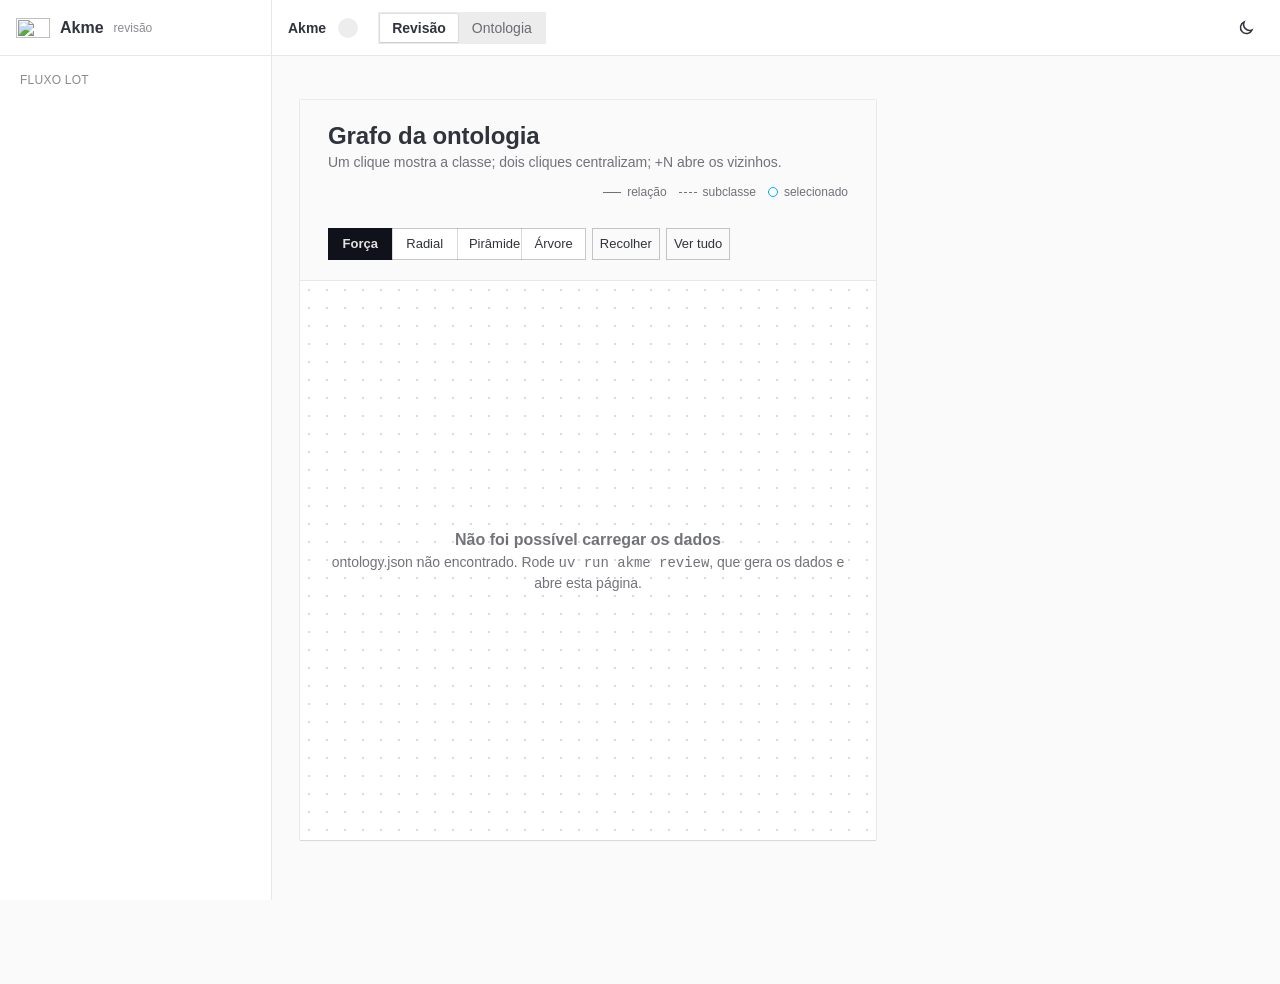
==== commit 5735327c: "fix: ajustes da pagina do teste de ponta a ponta de 11/11 - linha decidida quebra linha em vez de es" ====
--- a/akme/static/index.html
+++ b/akme/static/index.html
@@ -81,7 +81,7 @@
             <div class="graph-head">
               <div>
                 <h2 class="h2">Grafo da ontologia</h2>
-                <p class="p secondary">Mostra a classe escolhida e seus vizinhos diretos. Um clique numa classe mostra as informações dela; dois cliques centralizam o grafo nela. O selo +N abre os vizinhos sem sair do lugar.</p>
+                <p class="p secondary graph-hint" title="Mostra a classe escolhida e seus vizinhos diretos. Um clique numa classe mostra as informações dela; dois cliques centralizam o grafo nela. O selo +N abre os vizinhos sem sair do lugar.">Um clique mostra a classe; dois cliques centralizam; +N abre os vizinhos.</p>
               </div>
               <div class="legend" aria-hidden="true">
                 <span><i></i> relação</span>
--- a/akme/static/akme.css
+++ b/akme/static/akme.css
@@ -324,8 +324,10 @@
 .dlg-actions { display: flex; justify-content: flex-end; gap: 8px; flex-wrap: wrap; }
 
 /* toast */
-.toast { position: fixed; left: 50%; bottom: 24px; transform: translateX(-50%); z-index: 50; padding: 10px 14px; background: var(--fill-active); color: var(--text-inverse); font-size: 14px; line-height: 20px; box-shadow: var(--elevation-1); display: flex; gap: 12px; align-items: center; max-width: calc(100% - 32px); }
+.toast { position: fixed; left: 50%; bottom: 88px; transform: translateX(-50%); z-index: 50; padding: 10px 14px; background: var(--fill-active); color: var(--text-inverse); font-size: 14px; line-height: 20px; box-shadow: var(--elevation-1); display: flex; gap: 12px; align-items: center; max-width: calc(100% - 32px); }
 .toast .btn { min-height: 28px; padding: 2px 8px; background: var(--fill-active-inverse); color: var(--text-primary); }
+/* o fechar e um icone: sem o fundo claro dos outros botoes, ficava um quadrado branco vazio */
+.toast .btn-ghost { background: transparent; color: inherit; }
 
 /* ---------- layout ---------- */
 .app { display: grid; grid-template-columns: var(--sidebar-w) minmax(0, 1fr); min-height: 100dvh; }
@@ -589,6 +591,11 @@
 .chat-hint[hidden], .chat-error[hidden] { display: none; }
 .chat-form { flex-shrink: 0; display: flex; flex-direction: column; gap: 8px; padding: 12px 16px 16px; border-top: 1px solid var(--border-divider); }
 .chat-form .btn { align-self: flex-end; }
+/* aba Ontologia com a conversa aberta: o grafo usa a largura toda e o detalhe vem embaixo, so com classe escolhida (item 13) */
+body.chat-open .workspace { grid-template-columns: minmax(0, 1fr); }
+body.chat-open .panel { position: static; }
+body.chat-open .panel.is-empty { display: none; }
+.graph-hint { white-space: nowrap; overflow: hidden; text-overflow: ellipsis; max-width: 100%; }
 @media (max-width: 1100px) {
   body.chat-open .main { margin-right: 0; }
   body.chat-open .rv-bar { right: 0; }
@@ -733,6 +740,9 @@
 .e1-cqbar-a { display: flex; gap: 8px; flex-wrap: wrap; }
 .e1-count { font-size: 14px; color: var(--text-secondary); }
 .e1-count b { color: var(--text-primary); font-weight: 600; }
+/* decisoes feitas na tela e ainda nao gravadas no servidor */
+.unsaved { display: flex; align-items: center; justify-content: space-between; gap: 12px; flex-wrap: wrap; margin-bottom: 12px; padding: 12px 16px; background: var(--fill-ui-3); border: 1px solid var(--border-divider); border-left: 4px solid var(--status-warning); font-size: 14px; color: var(--text-primary); }
+.unsaved > span { flex: 1 1 16rem; min-width: 0; }
 .e1-cqs { display: flex; flex-direction: column; gap: 12px; }
 .e1-line { display: flex; align-items: baseline; gap: 12px; padding: 12px 16px; background: var(--surface-primary); box-shadow: var(--elevation-0); border-left: 3px solid var(--border-secondary); font-size: 15px; line-height: 22px; }
 .e1-line.ok { border-left-color: var(--status-success); }
@@ -744,7 +754,13 @@
 .e1-line.rej .i { color: var(--text-error); }
 .e1-line.rej .q { color: var(--text-secondary); }
 .e1-line .q { flex: 1; min-width: 0; overflow-wrap: anywhere; }
-.e1-line .m { font-size: 13px; color: var(--text-secondary); flex: 0 0 auto; }
+/* a decisao quebra linha e encolhe: com texto longo ela espremia a pergunta ate uma letra por linha (B1) */
+.e1-line { flex-wrap: wrap; row-gap: 2px; }
+.e1-line > .lnk, .e1-line .i { flex: 0 0 auto; }
+.e1-line .q { flex: 1 1 16rem; }
+.e1-line .m { font-size: 13px; color: var(--text-secondary); flex: 0 1 auto; min-width: 0; overflow-wrap: anywhere; }
+/* linha decidida de uma alteracao: o que muda, sem abrir o cartao */
+.ou-chg { display: block; font-size: 13px; line-height: 18px; color: var(--text-secondary); margin-top: 2px; }
 .e1-more { margin-top: 28px; }
 .e1-more > summary { cursor: pointer; font-size: 13px; color: var(--text-secondary); padding: 6px 0; }
 .e1-more > summary:hover { color: var(--text-primary); }
@@ -844,11 +860,49 @@
 .ou-edit { display: flex; flex-direction: column; gap: 12px; }
 .ou-edit .field { display: flex; flex-direction: column; gap: 6px; }
 .ou .input.miss, .ou .textarea.miss, .e1-dlg .e1-opts.miss, .e1-dlg .e1-srcs.miss, .e1-dlg .seg.miss, .e1-dlg .select.miss { border-color: var(--status-warning); outline: 1px dashed var(--status-warning); outline-offset: 4px; }
-.ou .e1-line > .lnk { flex: 0 0 auto; }
-.ou .e1-line { flex-wrap: wrap; row-gap: 2px; }
-.ou .e1-line .q { flex: 1 1 16rem; }
-.ou .e1-line .m { flex: 0 1 auto; min-width: 0; overflow-wrap: anywhere; }
 .ou-dlg-ctx { font-size: 15px; line-height: 22px; padding: 10px 14px; background: var(--fill-ui-1); border-left: 3px solid var(--border-secondary); }
 .ou .e1-more .e1-sub { margin-top: 16px; }
 .ou .e1-more .e1-line + .e1-line { margin-top: 2px; }
 
+
+/* ja aplicadas: cartao legivel (antes era .mute, apagado demais no escuro) */
+.ou-ap-wrap > summary { display: flex; align-items: baseline; flex-wrap: wrap; gap: 8px; font-size: 15px; line-height: 22px; color: var(--text-primary); padding: 10px 0; }
+.ou-ap-wrap > summary b { font-weight: 600; }
+.ou-ap-n { font-size: 12px; line-height: 18px; padding: 0 8px; border-radius: 999px; background: var(--fill-muted); color: var(--text-primary); }
+.ou-ap-hint { font-size: 13px; color: var(--text-secondary); }
+.ou .e1-line.ou-ap { align-items: center; }
+.ou .e1-line.ou-ap .q { color: var(--text-primary); }
+.ou-ap-meta { flex: 0 0 auto; font-size: 12px; line-height: 18px; padding: 1px 8px; border-radius: 999px; background: var(--fill-muted); color: var(--text-primary); }
+.ou-ap-acts { display: inline-flex; gap: 6px; flex: 0 0 auto; }
+.btn.ou-ap-btn { min-height: 28px; padding: 3px 10px; font-size: 13px; font-weight: 500; }
+.ou .e1-more .e1-line.ou-ap + .e1-line.ou-ap { margin-top: 6px; }
+
+/* sobre o projeto ja aplicado: cartao com proposito em destaque */
+.e1-about { background: var(--surface-primary); box-shadow: var(--elevation-0); border-left: 3px solid var(--status-success); padding: 20px 24px; display: grid; gap: 18px; }
+.e1-about-head { display: flex; align-items: center; gap: 6px; font-size: 12px; line-height: 16px; color: var(--text-secondary); }
+.e1-about-ok { color: var(--text-success); font-weight: 700; }
+.e1-about h4 { font-size: 11px; line-height: 16px; text-transform: uppercase; letter-spacing: 0.08em; color: var(--text-tertiary); font-weight: 500; margin: 0 0 6px; }
+.e1-about p { margin: 0; font-size: 15px; line-height: 23px; color: var(--text-primary); }
+.e1-about .e1-about-lead { font-size: 17px; line-height: 26px; }
+.e1-about-scope { display: grid; grid-template-columns: 1fr 1fr; gap: 12px; }
+.e1-about-scope > div { background: var(--fill-muted); padding: 12px 14px; border-radius: var(--rad); }
+.e1-about-k { display: inline-block; font-size: 12px; line-height: 18px; font-weight: 600; margin-bottom: 4px; }
+.e1-about-k.in { color: var(--text-success); }
+.e1-about-k.out { color: var(--text-secondary); }
+.e1-about-scope p { font-size: 14px; line-height: 21px; }
+.e1-about-users { display: flex; flex-wrap: wrap; gap: 6px; }
+.e1-about-users span { font-size: 13px; line-height: 20px; padding: 2px 10px; border-radius: 999px; background: var(--fill-muted); color: var(--text-primary); }
+@media (max-width: 600px) { .e1-about { padding: 16px; } .e1-about-scope { grid-template-columns: 1fr; } }
+
+/* caso de uso e fontes: cartoes legiveis */
+.ou-uc { background: var(--surface-primary); box-shadow: var(--elevation-0); border-left: 3px solid var(--status-success); padding: 14px 18px; }
+.ou-uc + .ou-uc { margin-top: 6px; }
+.ou-uc-h { display: flex; align-items: center; gap: 10px; justify-content: space-between; }
+.ou-uc-h b { font-size: 15px; line-height: 22px; font-weight: 600; color: var(--text-primary); }
+.ou-uc p { margin: 4px 0 0; font-size: 14px; line-height: 21px; color: var(--text-primary); }
+.ou-src { list-style: none; margin: 0; padding: 0; background: var(--surface-primary); box-shadow: var(--elevation-0); }
+.ou-src li { display: flex; align-items: center; justify-content: space-between; gap: 12px; padding: 10px 16px; }
+.ou-src li + li { border-top: 1px solid var(--border-tertiary); }
+.ou-src-f { display: flex; align-items: baseline; flex-wrap: wrap; gap: 8px; min-width: 0; color: var(--text-primary); }
+.ou-src-f b { font-size: 14px; font-weight: 600; color: var(--text-primary); }
+.ou-src-f span { font-size: 12px; color: var(--text-secondary); overflow-wrap: anywhere; }
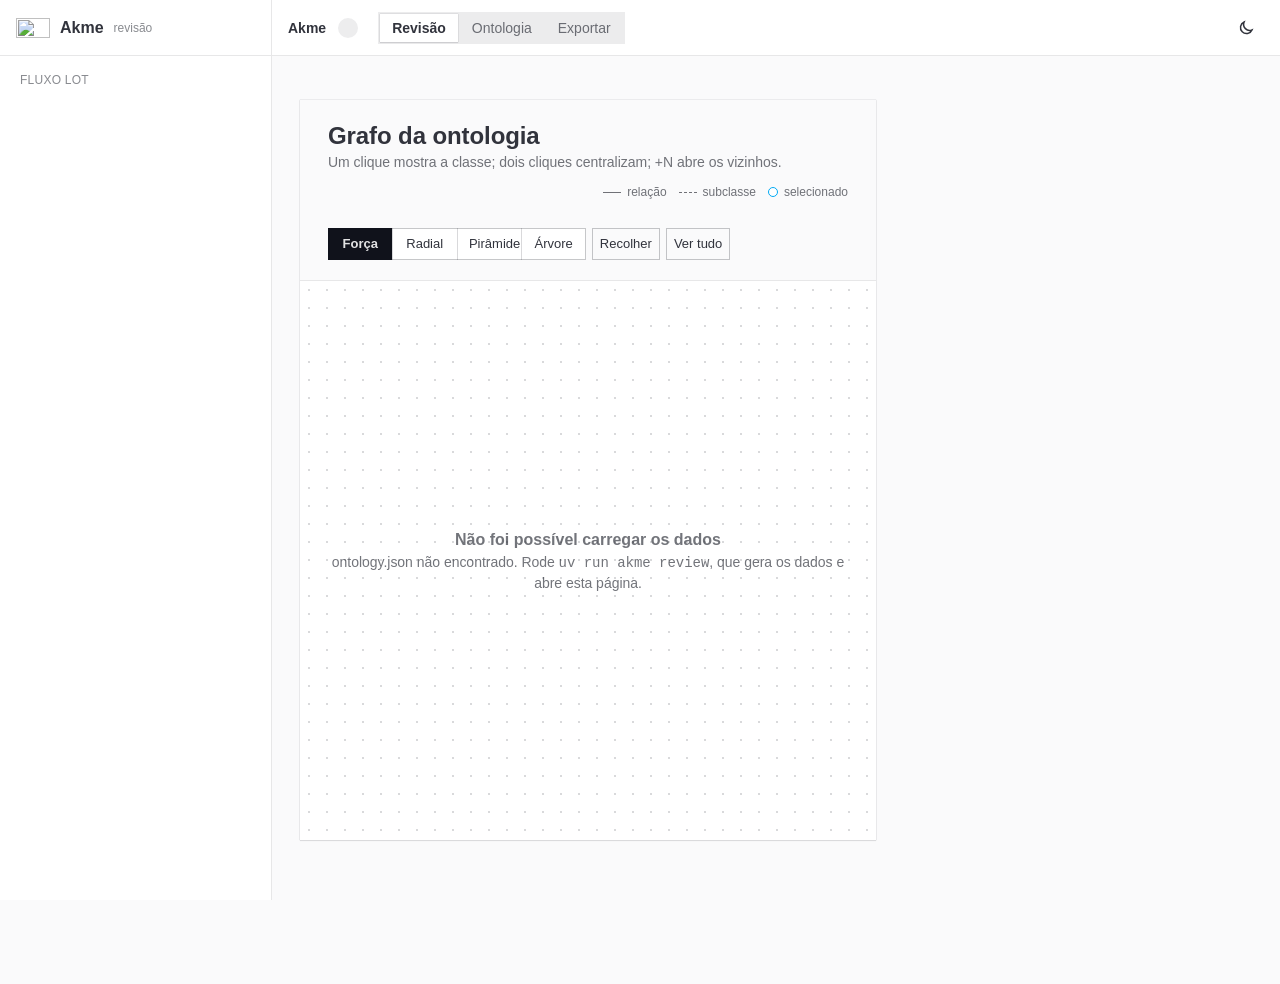
==== commit 1f20e7f8: "feat(neo4j): aba Exportar na pagina, legenda na etapa 5 e tutorial pelo mapa das classes Correcoes d" ====
--- a/akme/static/index.html
+++ b/akme/static/index.html
@@ -55,6 +55,7 @@
       <nav class="tabs" id="tabs" role="tablist" aria-label="Vistas" hidden>
         <button type="button" class="tab" id="tab-revisao" role="tab" aria-controls="view-revisao" aria-selected="true">Revisão <span class="badge" id="tab-revisao-count" hidden></span></button>
         <button type="button" class="tab" id="tab-ontologia" role="tab" aria-controls="view-ontologia" aria-selected="false">Ontologia</button>
+        <button type="button" class="tab" id="tab-exportar" role="tab" aria-controls="view-exportar" aria-selected="false">Exportar</button>
       </nav>
       <span class="spacer"></span>
       <span class="stage-chip" id="stage-chip"></span>
@@ -106,6 +107,8 @@
         </section>
         <section class="summary" id="summary"></section>
       </div>
+
+      <section id="view-exportar" role="tabpanel" aria-labelledby="tab-exportar" hidden></section>
     </main>
   </div>
 </div>
@@ -132,6 +135,7 @@
 <script src="graph.js"></script>
 <script src="etapa1.js"></script>
 <script src="outras.js"></script>
+<script src="exportar.js"></script>
 <script src="review.js"></script>
 <script src="app.js"></script>
 <script src="chat.js"></script>
--- a/akme/static/akme.css
+++ b/akme/static/akme.css
@@ -906,3 +906,70 @@
 .ou-src-f { display: flex; align-items: baseline; flex-wrap: wrap; gap: 8px; min-width: 0; color: var(--text-primary); }
 .ou-src-f b { font-size: 14px; font-weight: 600; color: var(--text-primary); }
 .ou-src-f span { font-size: 12px; color: var(--text-secondary); overflow-wrap: anywhere; }
+
+/* ---------- aba Exportar (Neo4j) ---------- */
+.ex { display: flex; flex-direction: column; gap: 16px; max-width: 920px; }
+.ex-head { display: flex; flex-wrap: wrap; align-items: flex-end; justify-content: space-between; gap: 12px 24px; }
+.ex-head .intro { flex: 1 1 24rem; display: flex; flex-direction: column; gap: 4px; max-width: 64ch; }
+.ex-step { gap: 14px; }
+.ex-step-head { display: flex; align-items: center; gap: 12px; flex-wrap: wrap; }
+.ex-num { display: inline-flex; align-items: center; justify-content: center; width: 28px; height: 28px; flex-shrink: 0; border-radius: 50%; background: var(--fill-active); color: var(--text-inverse); font-size: 14px; font-weight: 600; }
+.ex-title { font-size: 18px; line-height: 28px; font-weight: 600; margin-right: auto; }
+/* passo indisponivel: uma linha so */
+.ex-off { padding-top: 12px; padding-bottom: 12px; }
+.ex-off .ex-num { background: var(--fill-muted); color: var(--text-secondary); }
+.ex-off .ex-title { margin-right: 0; font-size: 16px; color: var(--text-secondary); }
+.ex-hint { font-size: 14px; line-height: 20px; color: var(--text-secondary); }
+.ex-code { display: flex; align-items: flex-start; gap: 8px; padding: 12px; background: var(--fill-muted); border-left: 3px solid var(--border-primary); }
+.ex-code pre { flex: 1; min-width: 0; margin: 0; font-family: var(--font-mono); font-size: 13px; line-height: 20px; color: var(--text-primary); white-space: pre-wrap; overflow-wrap: anywhere; }
+.ex-details summary { cursor: pointer; font-size: 14px; line-height: 20px; color: var(--text-secondary); }
+.ex-details summary:hover { color: var(--text-primary); }
+.ex-details[open] { display: flex; flex-direction: column; gap: 10px; }
+/* sequencia de acoes: o verbo em destaque, o resto logo abaixo */
+.ex-seq { list-style: none; counter-reset: exs; margin: 0; padding: 0; display: flex; flex-direction: column; gap: 18px; }
+.ex-seq > li { counter-increment: exs; position: relative; padding-left: 36px; display: flex; flex-direction: column; gap: 8px; }
+.ex-seq > li::before { content: counter(exs); position: absolute; left: 0; top: 0; width: 24px; height: 24px; display: grid; place-items: center; font-size: 12px; font-weight: 600; color: var(--text-primary); box-shadow: inset 0 0 0 1.5px var(--border-active); }
+.ex-seq-t { font-size: 15px; line-height: 24px; font-weight: 600; color: var(--text-primary); }
+.ex-seq-t code { font-size: 14px; }
+.ex-seq > li.ex-opt { gap: 6px; }
+.ex-seq > li.ex-opt::before { box-shadow: inset 0 0 0 1px var(--border-tertiary); color: var(--text-tertiary); }
+.ex-seq > li.ex-opt .ex-seq-t { font-size: 14px; line-height: 24px; color: var(--text-secondary); }
+.ex-seq > li.ex-opt .p { color: var(--text-secondary); }
+.ex-tag { display: inline-block; margin-left: 6px; padding: 0 6px; font-size: 11px; line-height: 18px; font-weight: 500; text-transform: uppercase; letter-spacing: 0.06em; color: var(--text-tertiary); box-shadow: inset 0 0 0 1px var(--border-tertiary); vertical-align: 1px; }
+/* o que a pessoa digita em outra tela: rotulo e valor em destaque */
+.ex-login { display: flex; flex-direction: column; gap: 6px; max-width: 34rem; }
+.ex-kv { display: grid; grid-template-columns: 6.5rem minmax(0, 1fr) auto; align-items: center; gap: 12px; padding: 10px 12px; background: var(--surface-primary); box-shadow: inset 0 0 0 1px var(--border-secondary); border-left: 3px solid var(--border-active); }
+.ex-k { font-size: 12px; line-height: 16px; font-weight: 600; text-transform: uppercase; letter-spacing: 0.06em; color: var(--text-secondary); }
+.ex-v { font-size: 16px; line-height: 24px; font-weight: 600; color: var(--text-primary); overflow-wrap: anywhere; }
+.ex-v code { font-size: 16px; font-weight: 600; }
+.ex-v-sub, .ex-v-sub code { font-size: 13px; font-weight: 400; color: var(--text-secondary); }
+/* aviso que muda o que a pessoa faz: nao pode ficar cinza */
+.ex-must { display: flex; align-items: flex-start; gap: 8px; font-size: 14px; line-height: 20px; font-weight: 600; color: var(--text-warning); }
+.ex-must svg { width: 18px; height: 18px; flex-shrink: 0; margin-top: 1px; }
+/* acao principal do passo */
+.ex-do { display: flex; flex-direction: column; gap: 12px; padding: 16px; background: var(--fill-subtle); border-left: 3px solid var(--border-active); }
+.ex-go { min-height: 44px; padding: 10px 20px; font-size: 15px; }
+/* resumo da previa */
+.ex-stats { display: flex; flex-wrap: wrap; align-items: flex-end; gap: 12px 32px; }
+.ex-stat { display: flex; flex-direction: column; gap: 2px; }
+.ex-stat-n { font-size: 28px; line-height: 34px; font-weight: 600; color: var(--text-primary); font-variant-numeric: tabular-nums; }
+.ex-stat-l { font-size: 13px; line-height: 18px; color: var(--text-secondary); }
+.ex-stat-warn .ex-stat-n, .ex-stat-warn .ex-stat-l { color: var(--text-warning); }
+.ex-stat-sub { padding-bottom: 1px; }
+.ex-stat-sub b { color: var(--text-primary); font-weight: 600; }
+.ex-tables { display: grid; grid-template-columns: repeat(2, minmax(0, 1fr)); gap: 16px 32px; }
+.ex-table { overflow-x: auto; }
+.ex-tables-db { grid-template-columns: minmax(0, 1fr); max-width: 560px; }
+.ex-table td:nth-child(n+2), .ex-table th:nth-child(n+2) { text-align: right; font-variant-numeric: tabular-nums; white-space: nowrap; }
+.ex-note { margin-left: 6px; font-size: 12px; color: var(--text-secondary); }
+.ex-note.ex-warn { color: var(--text-warning); }
+.ex-actions { display: flex; flex-wrap: wrap; align-items: center; gap: 12px; }
+.ex-field { display: flex; flex-direction: column; gap: 4px; max-width: 16rem; }
+.ex .callout .b code, .ex .p code { font-size: 13px; }
+@media (max-width: 760px) {
+  .ex-tables { grid-template-columns: minmax(0, 1fr); }
+  .ex-code { flex-direction: column; }
+  .ex-kv { grid-template-columns: minmax(0, 1fr) auto; }
+  .ex-k { grid-column: 1 / -1; }
+  .ex-seq > li { padding-left: 32px; }
+}
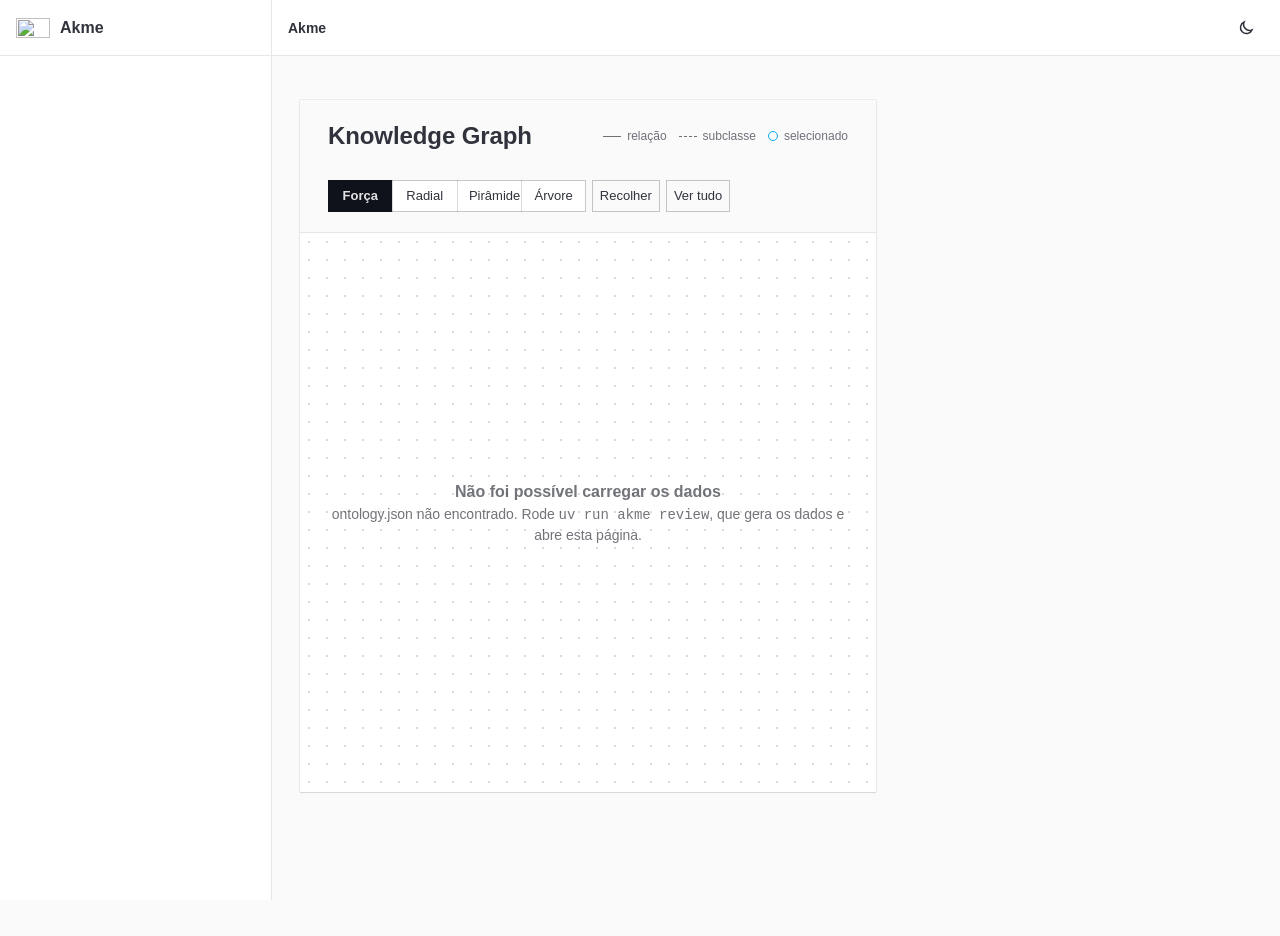
==== commit d37da76c: "feat: alteração no ui e fluxo do usuário" ====
--- a/akme/static/index.html
+++ b/akme/static/index.html
@@ -3,8 +3,8 @@
 <head>
 <meta charset="utf-8">
 <meta name="viewport" content="width=device-width, initial-scale=1">
-<title>Akme: revisão e ontologia</title>
-<meta name="description" content="Caixa de entrada de decisões do consultor: propostas do agente em cada etapa, grafo da ontologia, cobertura e pitfalls do último validate.">
+<title>Akme: ontologia e camada semântica</title>
+<meta name="description" content="Ponto central do fluxo AKME: configuração inicial, revisão por etapa, grafo da ontologia, guia Neo4j e exportação.">
 <link rel="icon" href="brand/akme-icon.svg" type="image/svg+xml">
 <script>
   // tema antes da primeira pintura: salvo pelo usuario, senao o do sistema
@@ -27,18 +27,13 @@
         <img class="dark-only" src="brand/akme-symbol-dark.svg" alt="" width="34" height="20">
         <span>Akme</span>
       </a>
-      <span class="label tertiary" id="sidebar-mode">revisão</span>
     </div>
     <div class="sidebar-body">
-      <section class="sidebar-section" aria-label="Etapas do fluxo">
-        <div class="group-label">Fluxo LOT</div>
-        <ol class="stepper" id="stepper"></ol>
-      </section>
-      <nav id="rv-nav" class="sidebar-section" aria-label="Fila de decisões" hidden></nav>
+      <nav id="flow-nav" class="sidebar-section" aria-label="Fluxo de criação"></nav>
       <div id="ont-nav" class="sidebar-section" hidden>
         <div class="input-search">
           <svg viewBox="0 0 24 24" fill="none" stroke="currentColor" stroke-width="2" aria-hidden="true"><circle cx="11" cy="11" r="7"/><path d="M20 20l-3.5-3.5"/></svg>
-          <input id="search" class="input" type="search" placeholder="Buscar classe, termo ou sigla" aria-label="Buscar classe, termo ou sigla">
+          <input id="search" class="input" type="search" placeholder="Buscar classe ou atributo" aria-label="Buscar classe ou atributo">
         </div>
         <nav id="nav" aria-label="Hierarquia de classes"></nav>
       </div>
@@ -51,14 +46,7 @@
         <svg viewBox="0 0 24 24" fill="none" stroke="currentColor" stroke-width="2"><path d="M4 7h16M4 12h16M4 17h16"/></svg>
       </button>
       <span class="title" id="project-title">Akme</span>
-      <span class="badge badge-alt badge-sm mono" id="version"></span>
-      <nav class="tabs" id="tabs" role="tablist" aria-label="Vistas" hidden>
-        <button type="button" class="tab" id="tab-revisao" role="tab" aria-controls="view-revisao" aria-selected="true">Revisão <span class="badge" id="tab-revisao-count" hidden></span></button>
-        <button type="button" class="tab" id="tab-ontologia" role="tab" aria-controls="view-ontologia" aria-selected="false">Ontologia</button>
-        <button type="button" class="tab" id="tab-exportar" role="tab" aria-controls="view-exportar" aria-selected="false">Exportar</button>
-      </nav>
       <span class="spacer"></span>
-      <span class="stage-chip" id="stage-chip"></span>
       <button type="button" class="btn btn-outline btn-sm" id="chat-toggle" aria-controls="chat-panel" aria-expanded="false" hidden>Conversa <span class="badge badge-sm" id="chat-unread" hidden></span></button>
       <button class="btn btn-ghost btn-icon" id="theme" aria-label="Alternar tema claro e escuro">
         <svg id="icon-sun" viewBox="0 0 24 24" fill="none" stroke="currentColor" stroke-width="2"><circle cx="12" cy="12" r="4"/><path d="M12 2v2M12 20v2M2 12h2M20 12h2M4.9 4.9l1.4 1.4M17.7 17.7l1.4 1.4M4.9 19.1l1.4-1.4M17.7 6.3l1.4-1.4"/></svg>
@@ -67,22 +55,22 @@
     </header>
 
     <main class="content" id="conteudo">
-      <div id="gate-banner" role="status" hidden></div>
+      <div class="rv-round" id="rv-round" hidden></div>
       <div class="auto-banner" id="auto-banner" role="status" hidden>
         <span class="spinner" id="auto-spinner" aria-hidden="true"></span>
         <div><div class="auto-title" id="auto-title">Modo automático</div><div class="p secondary" id="auto-text"></div></div>
       </div>
 
-      <section id="view-revisao" role="tabpanel" aria-labelledby="tab-revisao" hidden></section>
+      <section id="view-inicio" hidden></section>
+      <section id="view-revisao" hidden></section>
 
-      <div id="view-ontologia" role="tabpanel" aria-labelledby="tab-ontologia" style="display:flex; flex-direction:column; gap:24px" hidden>
-        <section class="stats" id="stats" aria-label="Resumo"></section>
+      <div id="view-ontologia" style="display:flex; flex-direction:column; gap:24px" hidden>
+        <section class="stats" id="stats" aria-label="Estatísticas da ontologia"></section>
         <section class="workspace">
           <div class="card graph-card">
             <div class="graph-head">
               <div>
-                <h2 class="h2">Grafo da ontologia</h2>
-                <p class="p secondary graph-hint" title="Mostra a classe escolhida e seus vizinhos diretos. Um clique numa classe mostra as informações dela; dois cliques centralizam o grafo nela. O selo +N abre os vizinhos sem sair do lugar.">Um clique mostra a classe; dois cliques centralizam; +N abre os vizinhos.</p>
+                <h2 class="h2">Knowledge Graph</h2>
               </div>
               <div class="legend" aria-hidden="true">
                 <span><i></i> relação</span>
@@ -108,7 +96,8 @@
         <section class="summary" id="summary"></section>
       </div>
 
-      <section id="view-exportar" role="tabpanel" aria-labelledby="tab-exportar" hidden></section>
+      <section id="view-exportar" hidden></section>
+      <section id="view-downloads" hidden></section>
     </main>
   </div>
 </div>
@@ -133,6 +122,7 @@
 
 <script src="ontology.js"></script>
 <script src="graph.js"></script>
+<script src="inicio.js"></script>
 <script src="etapa1.js"></script>
 <script src="outras.js"></script>
 <script src="exportar.js"></script>
--- a/akme/static/akme.css
+++ b/akme/static/akme.css
@@ -743,6 +743,49 @@
 /* decisoes feitas na tela e ainda nao gravadas no servidor */
 .unsaved { display: flex; align-items: center; justify-content: space-between; gap: 12px; flex-wrap: wrap; margin-bottom: 12px; padding: 12px 16px; background: var(--fill-ui-3); border: 1px solid var(--border-divider); border-left: 4px solid var(--status-warning); font-size: 14px; color: var(--text-primary); }
 .unsaved > span { flex: 1 1 16rem; min-width: 0; }
+.e1-proposing-banner { display: flex; align-items: center; gap: 12px; padding: 14px 18px; margin-bottom: 16px; background: var(--fill-ui-3); border: 1px solid var(--border-divider); border-left: 4px solid var(--status-information); color: var(--text-primary); }
+.e1-proposing-banner .t { font-weight: 600; font-size: 14px; line-height: 20px; }
+.e1-proposing-banner .b { font-size: 13px; line-height: 18px; color: var(--text-secondary); }
+.e1-proposing-banner .spinner { width: 16px; height: 16px; border: 2px solid var(--border-secondary); border-top-color: var(--status-information); border-radius: 50%; animation: spin 0.8s linear infinite; flex-shrink: 0; }
+@keyframes spin { to { transform: rotate(360deg); } }
+body.is-proposing .e1-foot button, body.is-proposing .rv-bar .actions button, body.is-proposing .unsaved button, body.is-proposing [data-e1="save"], body.is-proposing [data-o="save"], body.is-proposing .cq-decide, body.is-proposing [data-e1="uc"], body.is-proposing [data-e1="req-ok"], body.is-proposing [data-e1="req-edit"], body.is-proposing [data-e1="draft-on"], body.is-proposing [data-e1="nouc-on"], body.is-proposing [data-o="all"], body.is-proposing [data-o="ncq"] { pointer-events: none; opacity: 0.55; }
+.ou-term-class { margin: 14px 0 18px; padding: 14px 16px; background: var(--fill-ui-2); border: 1px solid var(--border-divider); border-left: 4px solid var(--qb-accent); }
+.ou-term-class-head { display: flex; align-items: center; gap: 8px; font-size: 16px; line-height: 22px; font-weight: 600; color: var(--text-primary); margin: 0 0 12px; }
+.ou-term-sub { display: flex; flex-direction: column; gap: 10px; padding-left: 12px; border-left: 2px solid var(--border-divider); }
+
+/* menu lateral unificado por passos + destaque da Ontologia */
+.nav-group { margin-top: 14px; }
+.nav-group:first-child { margin-top: 0; }
+.nav-group-title { font-size: 11px; line-height: 16px; font-weight: 600; text-transform: uppercase; letter-spacing: 0.08em; color: var(--text-tertiary); padding: 4px 10px; }
+.nav-step { width: 100%; display: flex; align-items: center; gap: 10px; padding: 7px 10px; font-size: 13px; line-height: 18px; color: var(--text-secondary); text-align: left; border-radius: var(--rad); transition: background var(--t), color var(--t); }
+.nav-step:hover { background: var(--overlay-hover); color: var(--text-primary); }
+.nav-step[aria-current="page"] { background: var(--fill-subtle); color: var(--text-primary); font-weight: 600; }
+.nav-step .step-marker { width: 22px; height: 22px; font-size: 11px; flex-shrink: 0; }
+.nav-step[aria-current="page"] .step-marker { background: var(--fill-active); border-color: var(--border-active); color: var(--text-inverse); }
+.nav-step[data-done="true"] .step-marker { background: #ffffff; border-color: #ffffff; color: #16181d; }
+.nav-step .count { margin-left: auto; font-size: 11px; padding: 0 6px; border-radius: 999px; background: var(--fill-muted); color: var(--text-secondary); }
+.nav-onto-wrap { margin-top: 16px; padding-top: 14px; border-top: 1px solid var(--border-divider); }
+.nav-onto-btn { width: 100%; display: flex; align-items: center; justify-content: space-between; gap: 8px; padding: 10px 12px; font-size: 14px; line-height: 20px; font-weight: 600; color: var(--text-primary); background: var(--fill-ui-2); border: 1px solid var(--border-secondary); border-left: 4px solid var(--qb-accent); border-radius: var(--rad); text-align: left; transition: background var(--t), border-color var(--t); }
+.nav-onto-btn:hover { background: var(--fill-ui-3); border-color: var(--border-primary); }
+.nav-onto-btn[aria-current="page"] { background: color-mix(in oklch, var(--qb-accent) 14%, var(--surface-primary)); border-color: var(--qb-accent); }
+
+/* tela 1 - Inicio */
+.setup-card { max-width: none; width: 100%; display: flex; flex-direction: column; gap: 18px; }
+.setup-grid { display: grid; grid-template-columns: repeat(auto-fit, minmax(240px, 1fr)); gap: 16px; }
+.setup-sources { display: flex; flex-direction: column; gap: 8px; }
+.setup-sources-bar { display: flex; flex-wrap: wrap; align-items: center; gap: 8px; }
+.setup-source-list { min-height: 320px; max-height: 460px; overflow-y: auto; border: 1px solid var(--border-secondary); border-radius: var(--rad); background: var(--fill-ui-2); padding: 8px; display: flex; flex-direction: column; gap: 2px; }
+.setup-source-item { display: flex; align-items: center; gap: 8px; padding: 6px 8px; font-size: 13px; border-radius: var(--rad); cursor: pointer; }
+.setup-source-item:hover { background: var(--overlay-hover); }
+
+/* tela 9 - Exportacao / Downloads */
+.dl-wrap { max-width: 780px; display: flex; flex-direction: column; gap: 18px; }
+.dl-list { display: flex; flex-direction: column; gap: 8px; }
+.dl-row { display: flex; align-items: center; justify-content: space-between; gap: 12px; flex-wrap: wrap; padding: 12px 16px; background: var(--surface-primary); border: 1px solid var(--border-divider); border-radius: var(--rad); }
+.dl-meta { display: flex; flex-direction: column; gap: 2px; min-width: 0; flex: 1; }
+.dl-name { font-weight: 600; font-size: 14px; }
+.dl-desc { font-size: 13px; color: var(--text-secondary); }
+
 .e1-cqs { display: flex; flex-direction: column; gap: 12px; }
 .e1-line { display: flex; align-items: baseline; gap: 12px; padding: 12px 16px; background: var(--surface-primary); box-shadow: var(--elevation-0); border-left: 3px solid var(--border-secondary); font-size: 15px; line-height: 22px; }
 .e1-line.ok { border-left-color: var(--status-success); }
@@ -966,6 +1009,14 @@
 .ex-actions { display: flex; flex-wrap: wrap; align-items: center; gap: 12px; }
 .ex-field { display: flex; flex-direction: column; gap: 4px; max-width: 16rem; }
 .ex .callout .b code, .ex .p code { font-size: 13px; }
+/* passo 1: ajuda recolhida com as duas formas de criar um Neo4j, uma depois da outra */
+.ex-alt { margin-top: 12px; display: flex; flex-direction: column; gap: 12px; padding: 14px 16px; background: var(--fill-subtle); border-left: 3px solid var(--border-secondary); }
+.ex-alt-t { display: flex; flex-wrap: wrap; align-items: baseline; column-gap: 8px; font-size: 15px; line-height: 22px; font-weight: 600; color: var(--text-primary); }
+.ex-alt-t span { white-space: nowrap; font-size: 13px; font-weight: 400; color: var(--text-secondary); }
+/* troca compacta de roteiro no passo 4 */
+.ex-via { display: flex; align-items: center; flex-wrap: wrap; gap: 8px 12px; }
+.ex-via-l { font-size: 13px; line-height: 20px; color: var(--text-secondary); }
+.ex-via .seg > button { flex: 0 0 auto; white-space: nowrap; padding: 4px 12px; min-height: 28px; }
 @media (max-width: 760px) {
   .ex-tables { grid-template-columns: minmax(0, 1fr); }
   .ex-code { flex-direction: column; }
